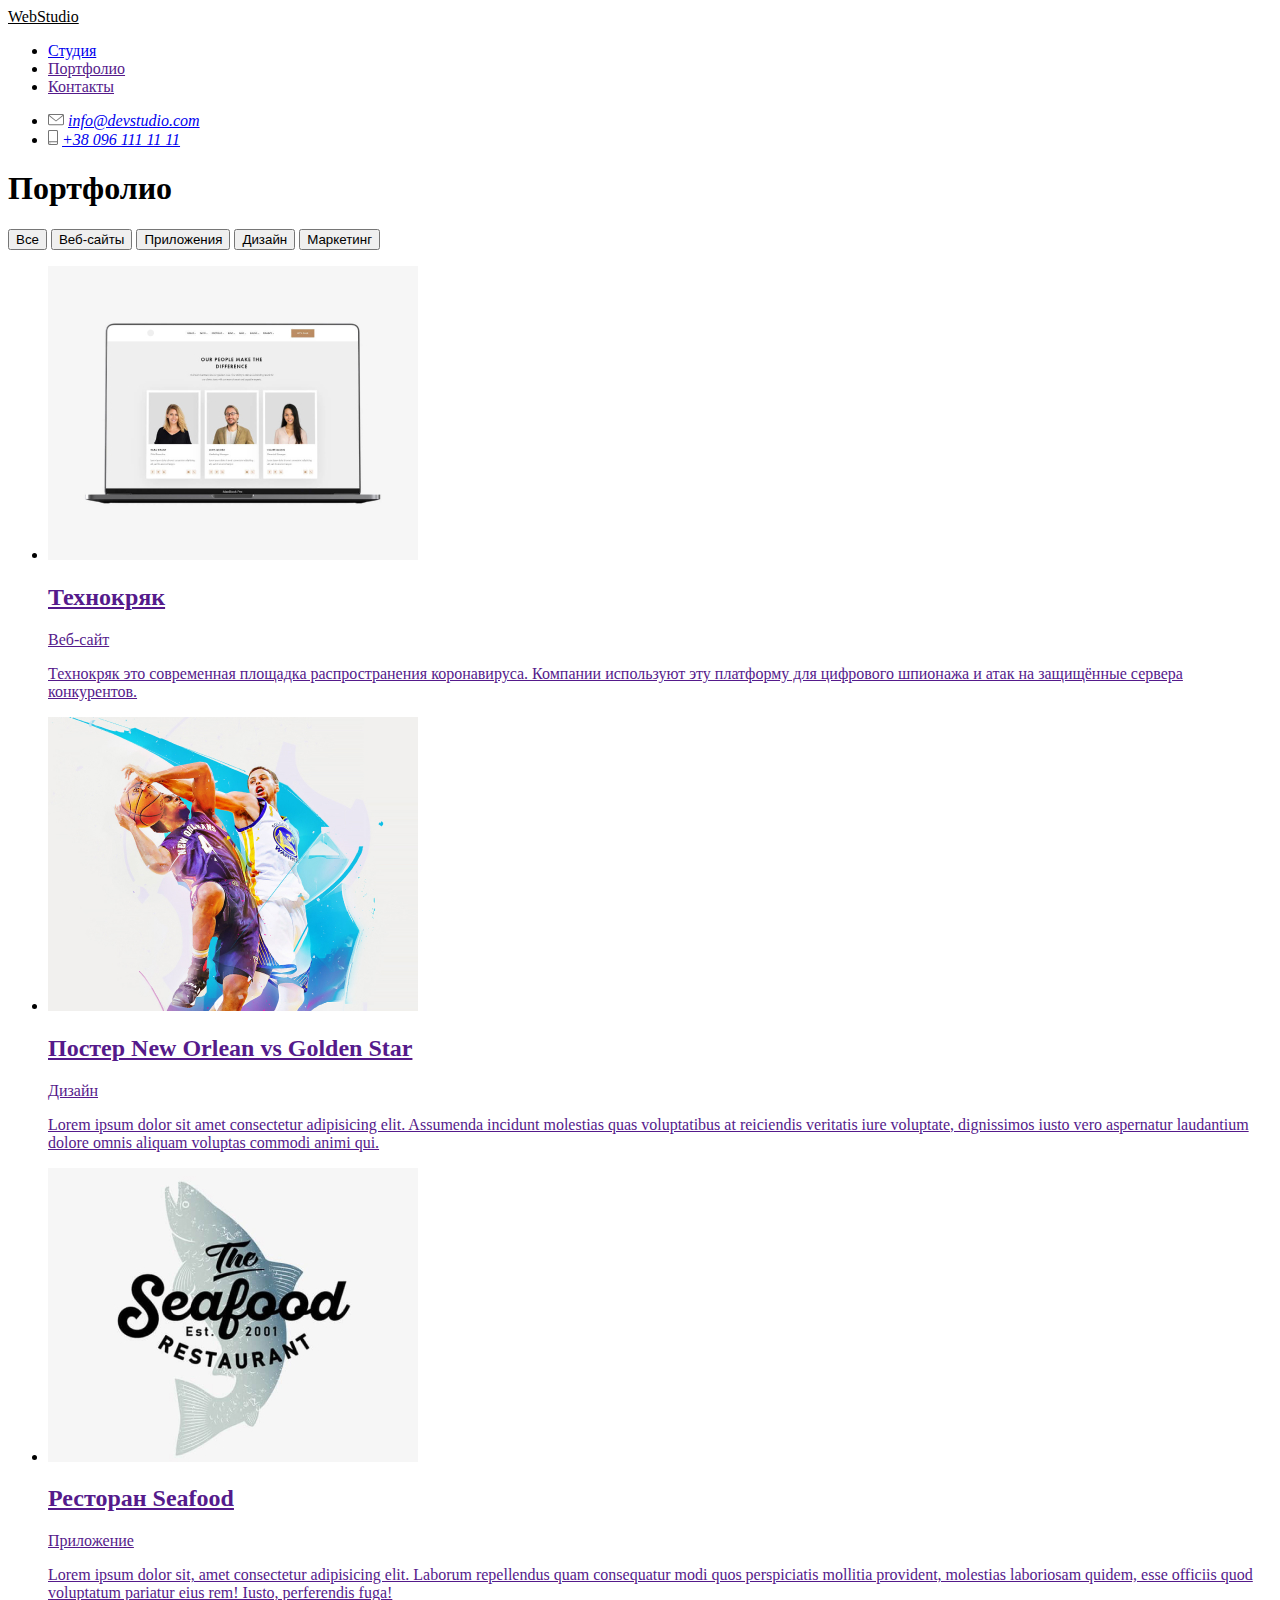
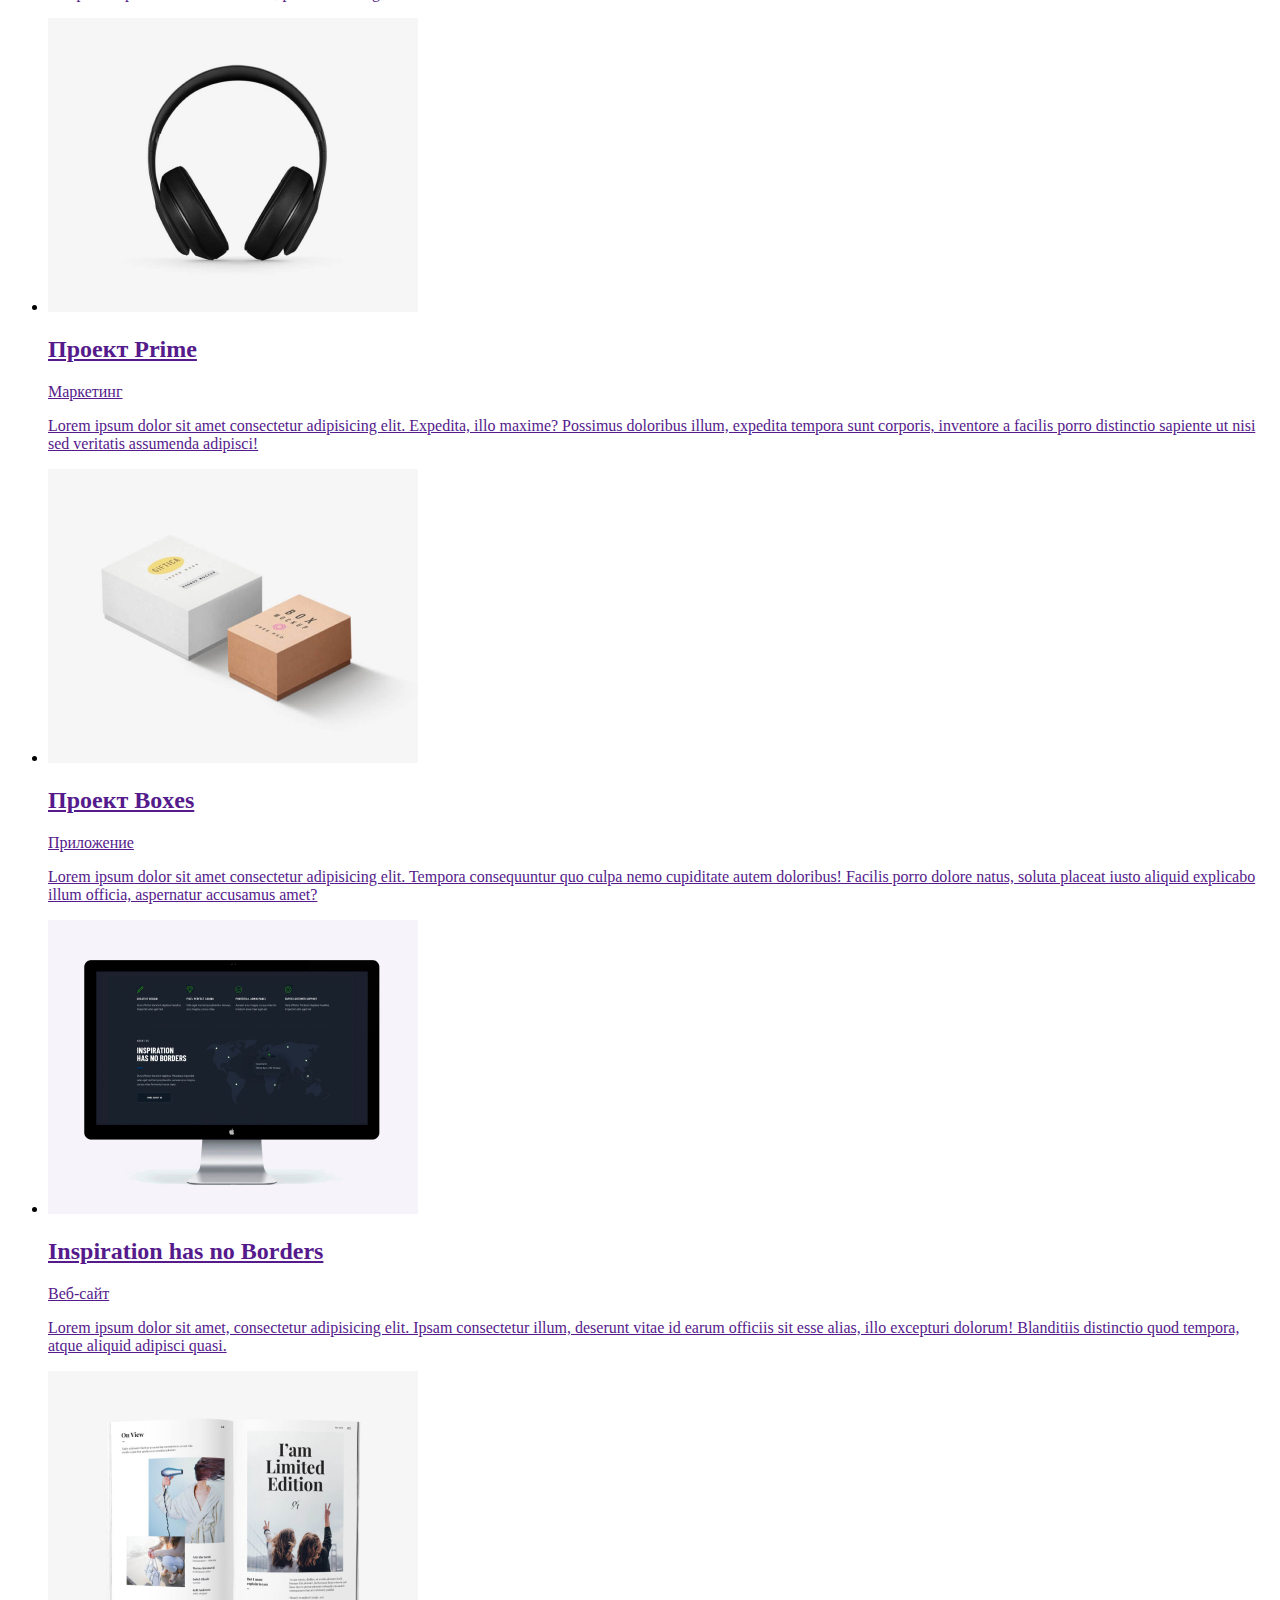
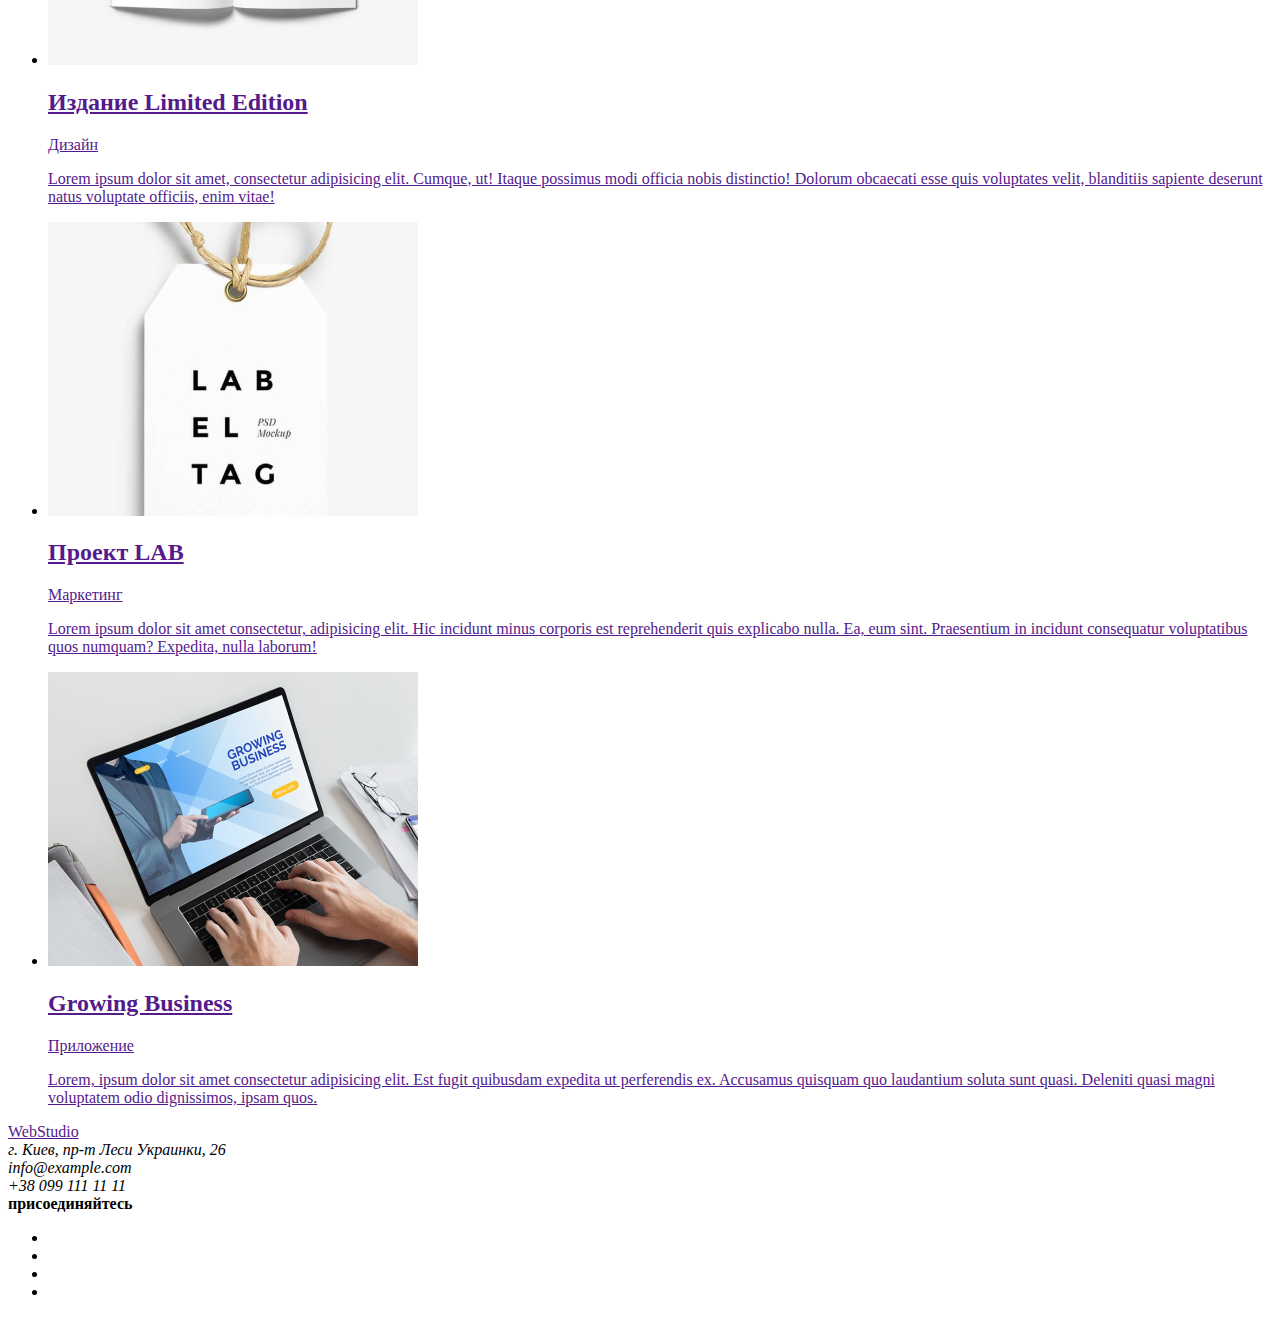
==== portfolio.html @ b21f71e3 "Подключает styles.css" ====
<!DOCTYPE html>
<html lang="ru">
  <head>
    <meta charset="UTF-8" />
    <meta name="viewport" content="width=device-width, initial-scale=1.0" />
    <title>Document</title>
    <link rel="stylesheet" href="./css/styles.css" />
  </head>
  <body>
    <!-- Шапка сайта -->
    <header>
      <nav>
        <a href="" class="logo">WebStudio</a>
        <ul>
          <li><a href="./index.html">Студия</a></li>
          <li><a href="" class="current">Портфолио</a></li>
          <li><a href="">Контакты</a></li>
        </ul>
      </nav>
      <address>
        <ul>
          <li>
            <img src="./images/mail.svg" alt="" />
            <a href="mailto:info@devstudio.com">info@devstudio.com</a>
          </li>
          <li>
            <img src="./images/tel.svg" alt="" />
            <a href="tel:+380961111111">+38 096 111 11 11</a>
          </li>
        </ul>
      </address>
    </header>
    <main>
      <!--Портфолио-->
      <section>
        <h1>Портфолио</h1>
        <div>
          <button>Все</button>
          <button>Веб-сайты</button>
          <button>Приложения</button>
          <button>Дизайн</button>
          <button>Маркетинг</button>
        </div>
        <ul>
          <li>
            <img
              src="./images/tehnokrac.jpg"
              alt="Монитор ноутбука"
              width="370"
              height="294"
            />
            <a href="">
              <h2>Технокряк</h2>
              <p>Веб-сайт</p>
              <p>
                Технокряк это современная площадка распространения коронавируса.
                Компании используют эту платформу для цифрового шпионажа и атак
                на защищённые сервера конкурентов.
              </p>
            </a>
          </li>
          <li>
            <img
              src="./images/orlean.jpg"
              alt="Два баскетболиста на белом фоне"
              width="370"
              height="294"
            />
            <a href="">
              <h2>Постер New Orlean vs Golden Star</h2>
              <p>Дизайн</p>
              <p>
                Lorem ipsum dolor sit amet consectetur adipisicing elit.
                Assumenda incidunt molestias quas voluptatibus at reiciendis
                veritatis iure voluptate, dignissimos iusto vero aspernatur
                laudantium dolore omnis aliquam voluptas commodi animi qui.
              </p>
            </a>
          </li>
          <li>
            <img
              src="./images/seafood.jpg"
              alt="Логотип"
              width="370"
              height="294"
            />
            <a href="">
              <h2>Ресторан Seafood</h2>
              <p>Приложение</p>
              <p>
                Lorem ipsum dolor sit, amet consectetur adipisicing elit.
                Laborum repellendus quam consequatur modi quos perspiciatis
                mollitia provident, molestias laboriosam quidem, esse officiis
                quod voluptatum pariatur eius rem! Iusto, perferendis fuga!
              </p>
            </a>
          </li>
          <li>
            <img
              src="./images/prime.jpg"
              alt="Наушники на белом фоне"
              width="370"
              height="294"
            />
            <a href="">
              <h2>Проект Prime</h2>
              <p>Маркетинг</p>
              <p>
                Lorem ipsum dolor sit amet consectetur adipisicing elit.
                Expedita, illo maxime? Possimus doloribus illum, expedita
                tempora sunt corporis, inventore a facilis porro distinctio
                sapiente ut nisi sed veritatis assumenda adipisci!
              </p>
            </a>
          </li>
          <li>
            <img
              src="./images/boxes.jpg"
              alt="Две коробки на белом фоне"
              width="370"
              height="294"
            />
            <a href="">
              <h2>Проект Boxes</h2>
              <p>Приложение</p>
              <p>
                Lorem ipsum dolor sit amet consectetur adipisicing elit. Tempora
                consequuntur quo culpa nemo cupiditate autem doloribus! Facilis
                porro dolore natus, soluta placeat iusto aliquid explicabo illum
                officia, aspernatur accusamus amet?
              </p>
            </a>
          </li>
          <li>
            <img
              src="./images/inspiration.jpg"
              alt="Монитор компьютера"
              width="370"
              height="294"
            />
            <a href="">
              <h2>Inspiration has no Borders</h2>
              <p>Веб-сайт</p>
              <p>
                Lorem ipsum dolor sit amet, consectetur adipisicing elit. Ipsam
                consectetur illum, deserunt vitae id earum officiis sit esse
                alias, illo excepturi dolorum! Blanditiis distinctio quod
                tempora, atque aliquid adipisci quasi.
              </p>
            </a>
          </li>
          <li>
            <img
              src="./images/limited.jpg"
              alt="Журнал на белом фоне"
              width="370"
              height="294"
            />
            <a href="">
              <h2>Издание Limited Edition</h2>
              <p>Дизайн</p>
              <p>
                Lorem ipsum dolor sit amet, consectetur adipisicing elit.
                Cumque, ut! Itaque possimus modi officia nobis distinctio!
                Dolorum obcaecati esse quis voluptates velit, blanditiis
                sapiente deserunt natus voluptate officiis, enim vitae!
              </p>
            </a>
          </li>
          <li>
            <img
              src="./images/lab.jpg"
              alt="Текст на бирке"
              width="370"
              height="294"
            />
            <a href="">
              <h2>Проект LAB</h2>
              <p>Маркетинг</p>
              <p>
                Lorem ipsum dolor sit amet consectetur, adipisicing elit. Hic
                incidunt minus corporis est reprehenderit quis explicabo nulla.
                Ea, eum sint. Praesentium in incidunt consequatur voluptatibus
                quos numquam? Expedita, nulla laborum!
              </p>
            </a>
          </li>
          <li>
            <img
              src="./images/growing.jpg"
              alt="Надпись на екране ноутбука"
              width="370"
              height="294"
            />
            <a href="">
              <h2>Growing Business</h2>
              <p>Приложение</p>
              <p>
                Lorem, ipsum dolor sit amet consectetur adipisicing elit. Est
                fugit quibusdam expedita ut perferendis ex. Accusamus quisquam
                quo laudantium soluta sunt quasi. Deleniti quasi magni
                voluptatem odio dignissimos, ipsam quos.
              </p>
            </a>
          </li>
        </ul>
      </section>
    </main>
    <!-- Футер -->
    <footer>
      <a href="">WebStudio</a>
      <address>
        г. Киев, пр-т Леси Украинки, 26 <br />
        info@example.com <br />
        +38 099 111 11 11
      </address>
      <div>
        <b>присоединяйтесь</b>
        <ul>
          <li>
            <a href="" aria-label="Instagram link"></a>
          </li>
          <li>
            <a href="" aria-label="Twitter link"></a>
          </li>
          <li>
            <a href="" aria-label="Facebook link"></a>
          </li>
          <li>
            <a href="" aria-label="Linkedin link"></a>
          </li>
        </ul>
      </div>
    </footer>
  </body>
</html>
---- css/styles.css ----
root {
  --primary-text-color: #757575;
  --title-text-color: #212121;
  --accent-color: #2196f3;
  --secondary-text-color: #ffffff;
  --primary-bg-color: #ffffff;
  --secondary-bg-color: #f5f4fa;
  --footer-bg-color: #2f303a;
}

/* Body */
body {
  background-color: var(--primary-bg-color);
  color: var(--primary-text-color);
}
.list {
  list-style: none;
}

/* Navigation */
/* Logo */
.logo {
  color: var(--accent-color);
}
.logo-word {
  color: var(--title-text-color);
}
.logo-text {
  color: var(--secondary-text-color);
}

/* Site nav */
.site-nav .link {
  color: var(--title-text-color);
}
.site-nav .link:hover,
.site-nav .link:focus {
  color: var(--accent-color);
}
.site-nav .link.current {
  color: var(--accent-color);
}
.address .link {
  color: var(--title-text-color);
}
.address .link:hover,
.address .link:focus {
  color: var(--accent-color);
}

/* Hero */
.hero .title {
  color: var(--secondary-text-color);
}

/* Headlines */
.section .title {
  color: var(--title-text-color);
}
.activity .title {
  color: var(--secondary-text-color);
}

/* Features */
.features .image:hover,
.features .image:focus {
  background-color: var(--accent-color);
}
/* Our team */
.team {
  background-color: var(--secondary-bg-color);
}
.team .list {
  background-color: var(--primary-bg-color);
}
.team .list.link:hover,
.team .list.link:focus {
  color: var(--accent-color);
}

/* Footer */
footer {
  background-color: var(--footer-bg-color);
}
address {
  color: var(--secondary-text-color);
}
.contacts {
  color: rgba(255, 255, 255, 0.6);
}
.join .text {
  color: var(--secondary-text-color);
}
.join .list.a:hover,
.join .list.a:focus {
  color: var(--accent-color);
}

/* Button */
.button {
  color: var(--secondary-text-color);
  background-color: var(--accent-color);
}
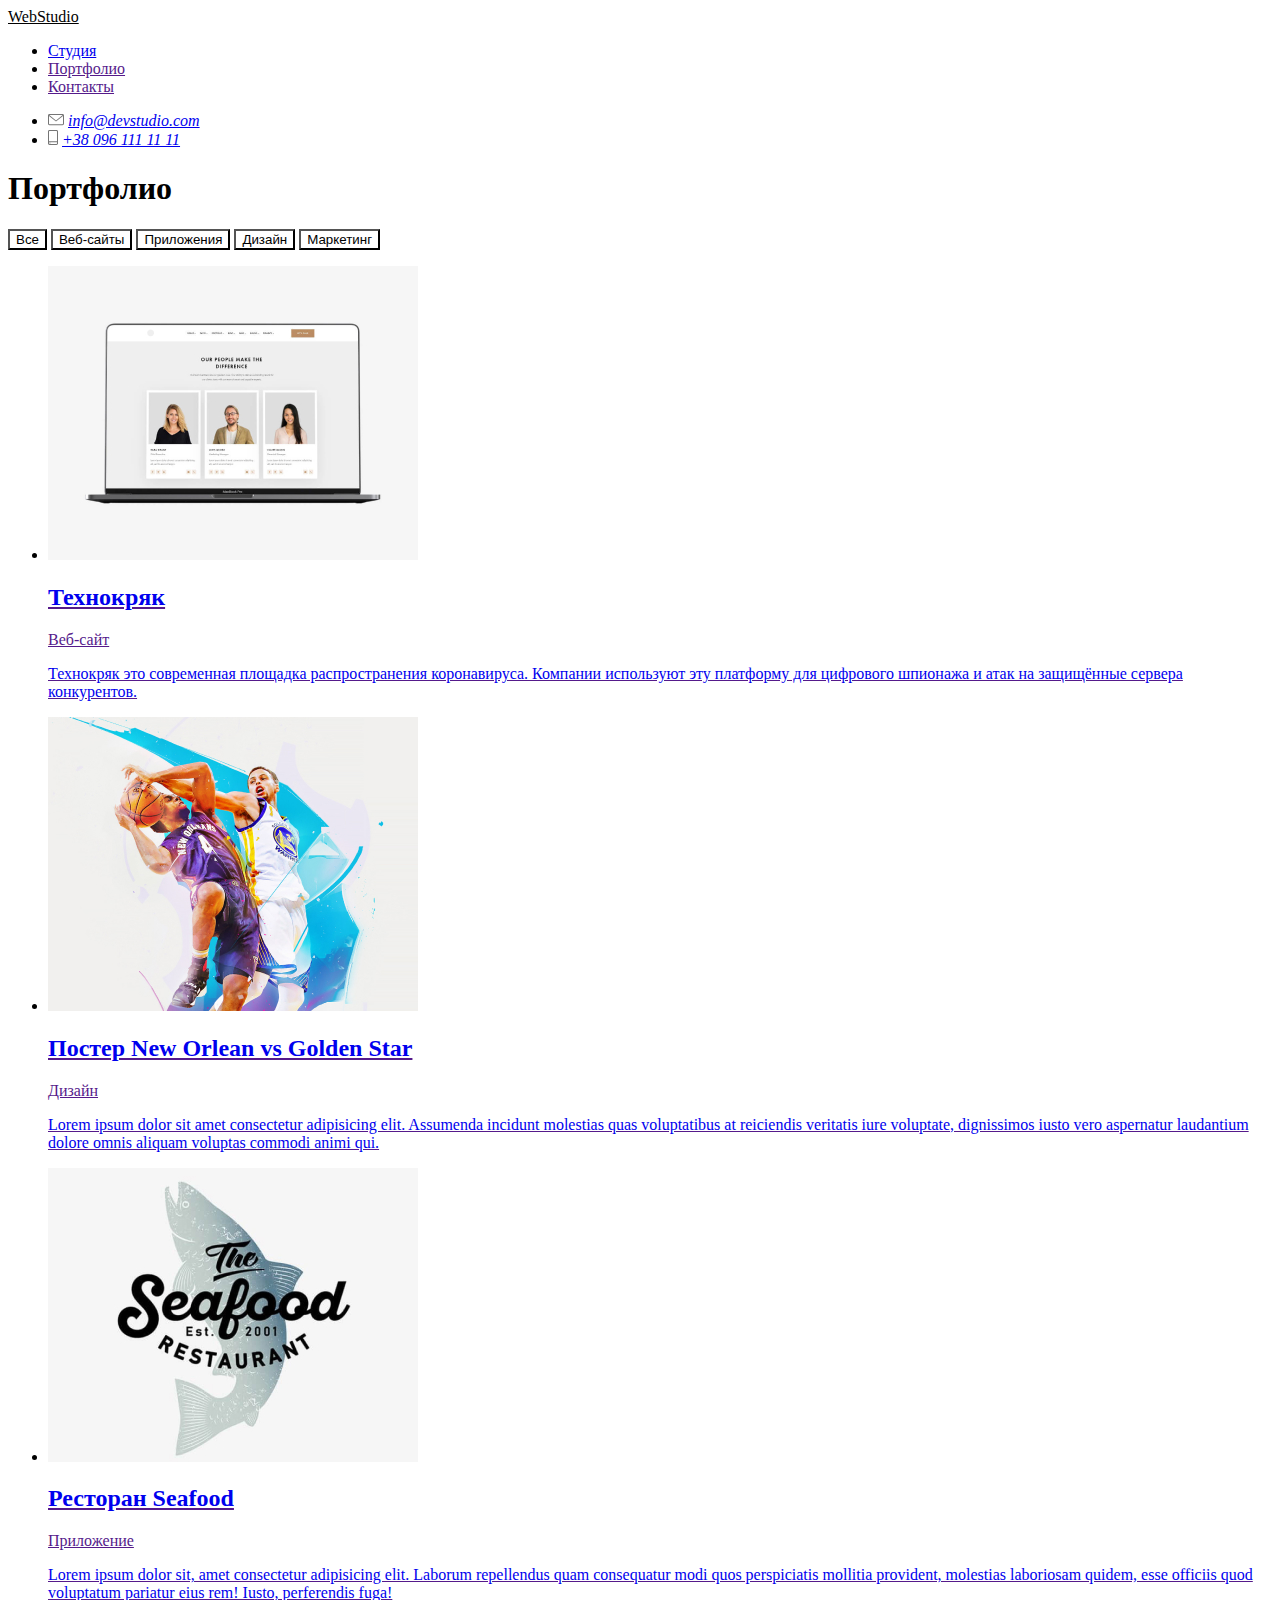
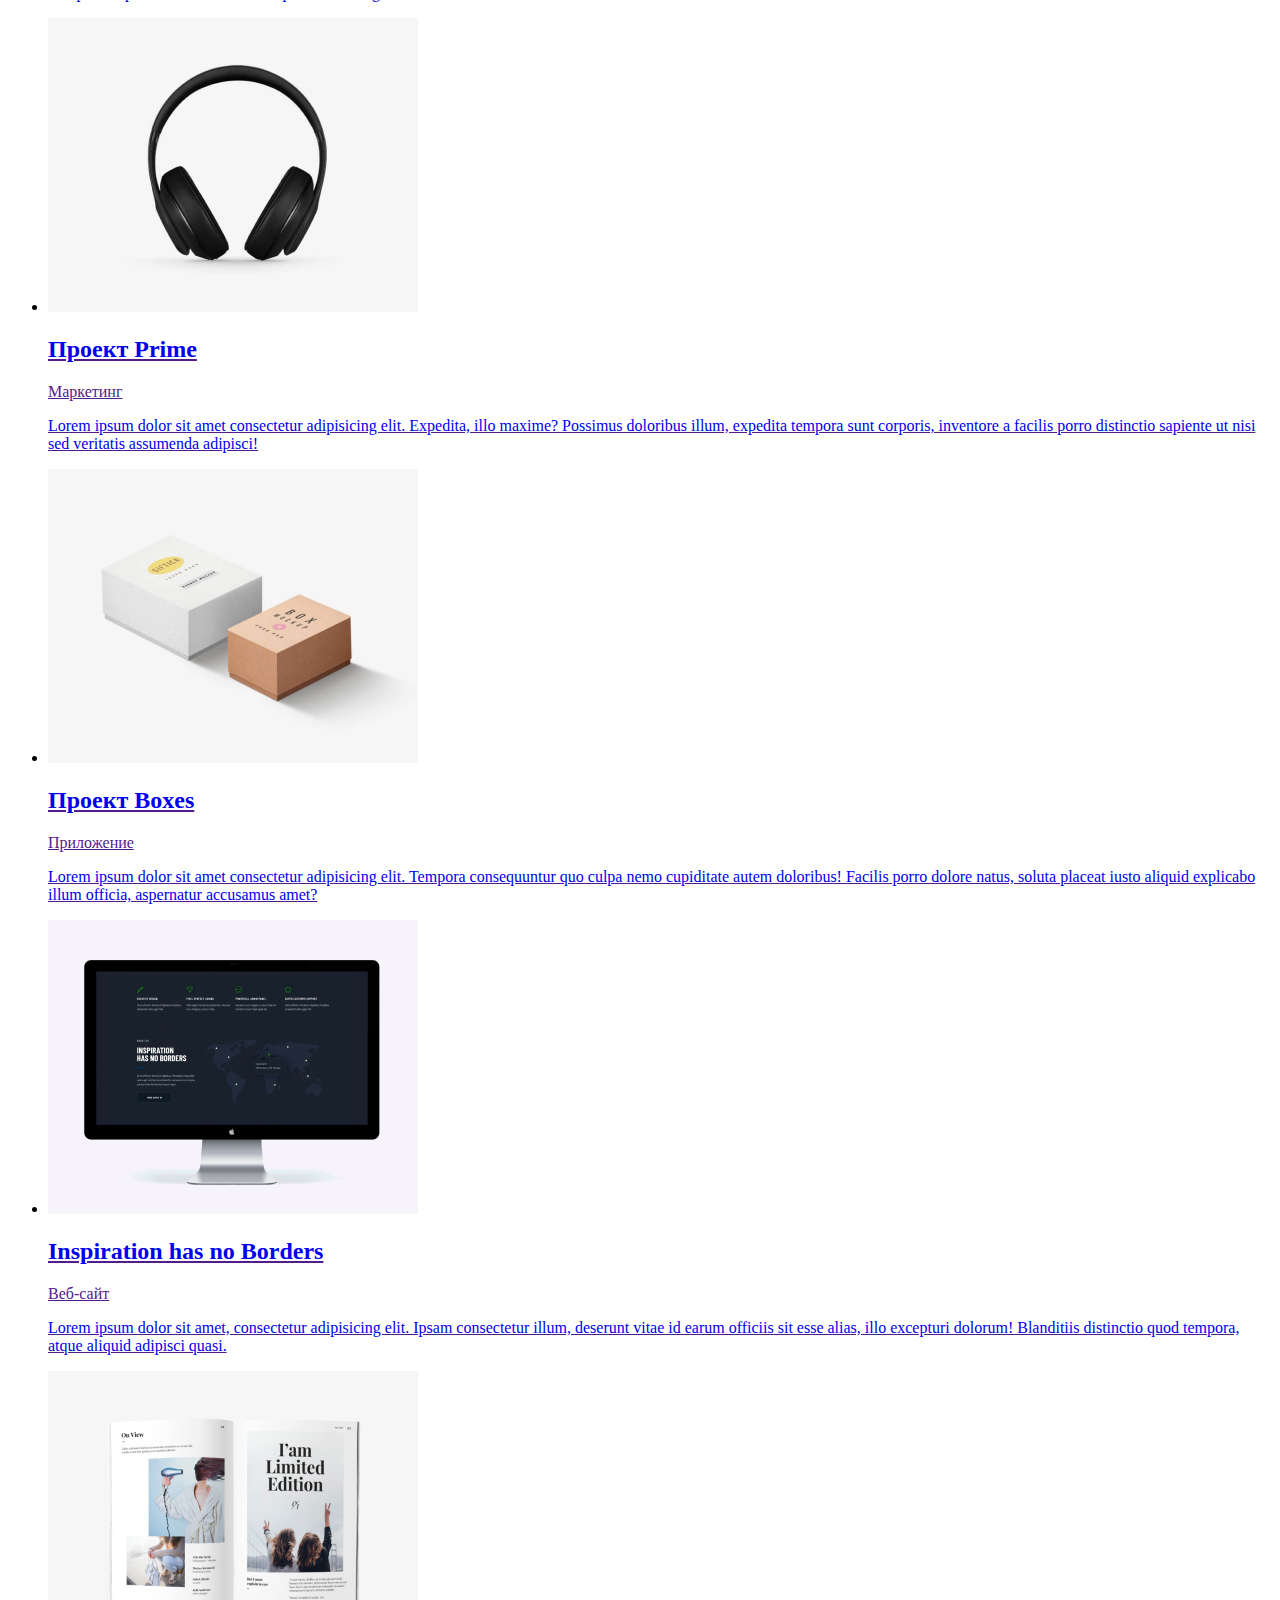
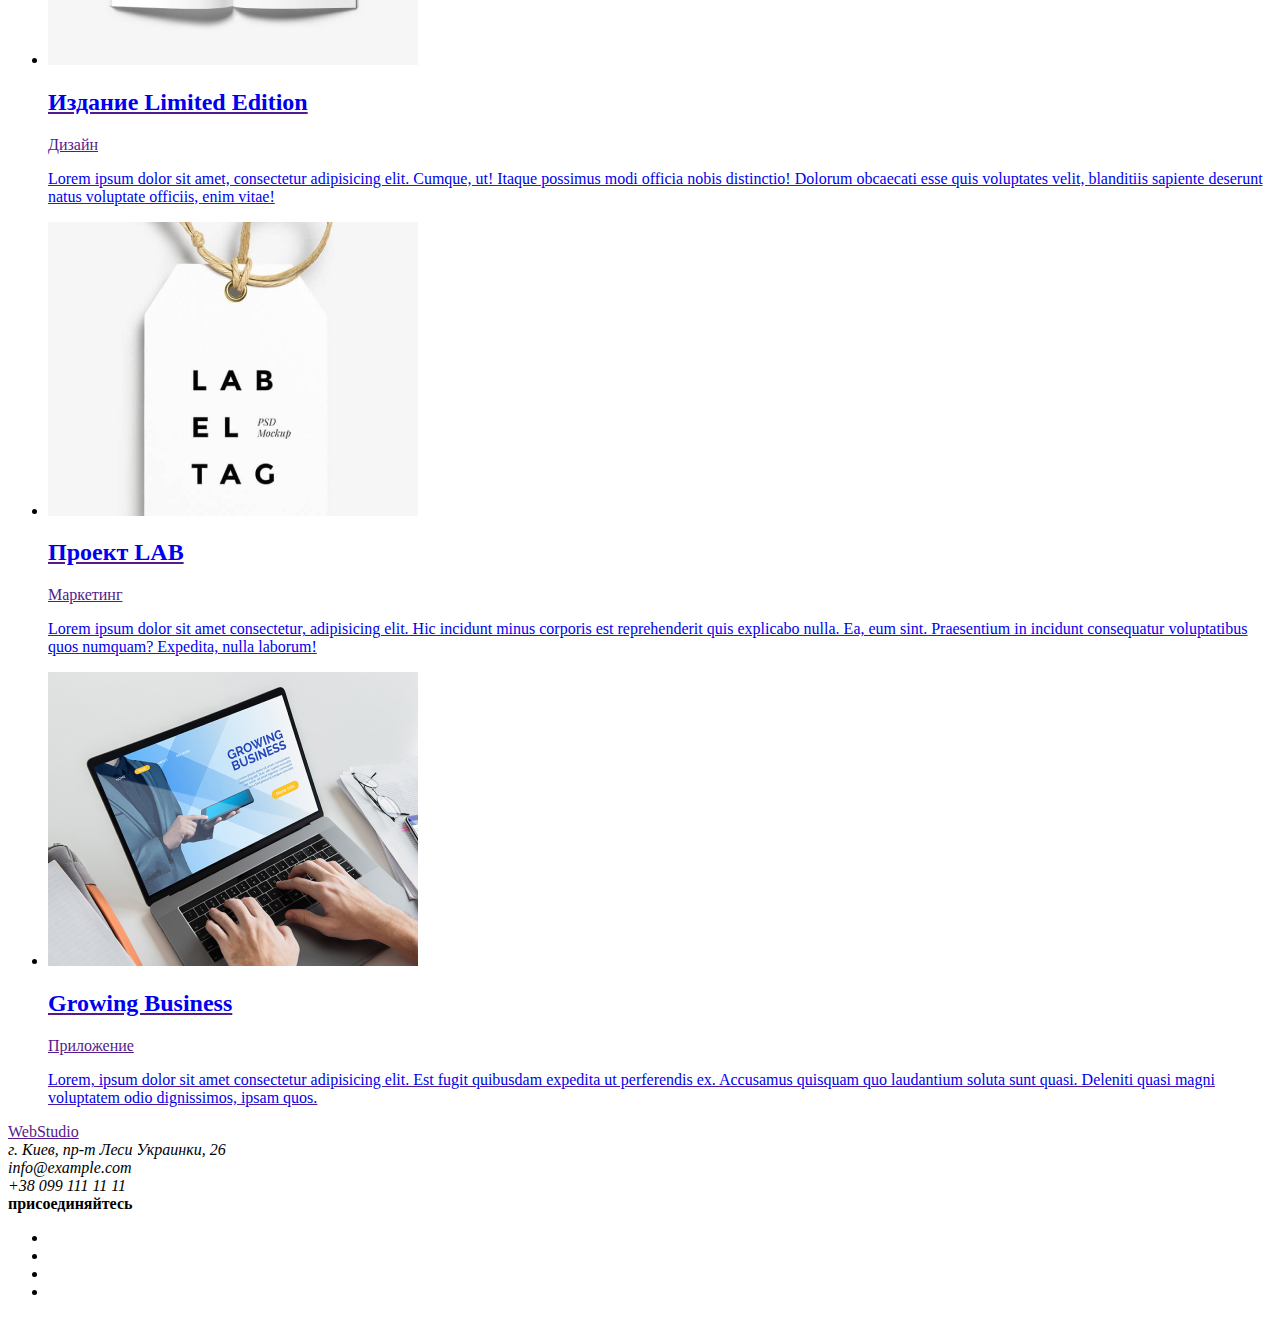
==== commit c28f70f2: "Добавляет классы и стили цвета для Портфолио" ====
--- a/portfolio.html
+++ b/portfolio.html
@@ -32,16 +32,16 @@
     </header>
     <main>
       <!--Портфолио-->
-      <section>
+      <section class="section">
         <h1>Портфолио</h1>
-        <div>
-          <button>Все</button>
-          <button>Веб-сайты</button>
-          <button>Приложения</button>
-          <button>Дизайн</button>
-          <button>Маркетинг</button>
+        <div class="menu">
+          <button type="button" class="button">Все</button>
+          <button type="button" class="button">Веб-сайты</button>
+          <button type="button" class="button">Приложения</button>
+          <button type="button" class="button">Дизайн</button>
+          <button type="button" class="button">Маркетинг</button>
         </div>
-        <ul>
+        <ul class="section-list">
           <li>
             <img
               src="./images/tehnokrac.jpg"
@@ -50,9 +50,9 @@
               height="294"
             />
             <a href="">
-              <h2>Технокряк</h2>
+              <h2 class="title">Технокряк</h2>
               <p>Веб-сайт</p>
-              <p>
+              <p class="text">
                 Технокряк это современная площадка распространения коронавируса.
                 Компании используют эту платформу для цифрового шпионажа и атак
                 на защищённые сервера конкурентов.
@@ -67,9 +67,9 @@
               height="294"
             />
             <a href="">
-              <h2>Постер New Orlean vs Golden Star</h2>
+              <h2 class="title">Постер New Orlean vs Golden Star</h2>
               <p>Дизайн</p>
-              <p>
+              <p class="text">
                 Lorem ipsum dolor sit amet consectetur adipisicing elit.
                 Assumenda incidunt molestias quas voluptatibus at reiciendis
                 veritatis iure voluptate, dignissimos iusto vero aspernatur
@@ -85,9 +85,9 @@
               height="294"
             />
             <a href="">
-              <h2>Ресторан Seafood</h2>
+              <h2 class="title">Ресторан Seafood</h2>
               <p>Приложение</p>
-              <p>
+              <p class="text">
                 Lorem ipsum dolor sit, amet consectetur adipisicing elit.
                 Laborum repellendus quam consequatur modi quos perspiciatis
                 mollitia provident, molestias laboriosam quidem, esse officiis
@@ -103,9 +103,9 @@
               height="294"
             />
             <a href="">
-              <h2>Проект Prime</h2>
+              <h2 class="title">Проект Prime</h2>
               <p>Маркетинг</p>
-              <p>
+              <p class="text">
                 Lorem ipsum dolor sit amet consectetur adipisicing elit.
                 Expedita, illo maxime? Possimus doloribus illum, expedita
                 tempora sunt corporis, inventore a facilis porro distinctio
@@ -121,9 +121,9 @@
               height="294"
             />
             <a href="">
-              <h2>Проект Boxes</h2>
+              <h2 class="title">Проект Boxes</h2>
               <p>Приложение</p>
-              <p>
+              <p class="text">
                 Lorem ipsum dolor sit amet consectetur adipisicing elit. Tempora
                 consequuntur quo culpa nemo cupiditate autem doloribus! Facilis
                 porro dolore natus, soluta placeat iusto aliquid explicabo illum
@@ -139,9 +139,9 @@
               height="294"
             />
             <a href="">
-              <h2>Inspiration has no Borders</h2>
+              <h2 class="title">Inspiration has no Borders</h2>
               <p>Веб-сайт</p>
-              <p>
+              <p class="text">
                 Lorem ipsum dolor sit amet, consectetur adipisicing elit. Ipsam
                 consectetur illum, deserunt vitae id earum officiis sit esse
                 alias, illo excepturi dolorum! Blanditiis distinctio quod
@@ -157,9 +157,9 @@
               height="294"
             />
             <a href="">
-              <h2>Издание Limited Edition</h2>
+              <h2 class="title">Издание Limited Edition</h2>
               <p>Дизайн</p>
-              <p>
+              <p class="text">
                 Lorem ipsum dolor sit amet, consectetur adipisicing elit.
                 Cumque, ut! Itaque possimus modi officia nobis distinctio!
                 Dolorum obcaecati esse quis voluptates velit, blanditiis
@@ -175,9 +175,9 @@
               height="294"
             />
             <a href="">
-              <h2>Проект LAB</h2>
+              <h2 class="title">Проект LAB</h2>
               <p>Маркетинг</p>
-              <p>
+              <p class="text">
                 Lorem ipsum dolor sit amet consectetur, adipisicing elit. Hic
                 incidunt minus corporis est reprehenderit quis explicabo nulla.
                 Ea, eum sint. Praesentium in incidunt consequatur voluptatibus
@@ -193,9 +193,9 @@
               height="294"
             />
             <a href="">
-              <h2>Growing Business</h2>
+              <h2 class="title">Growing Business</h2>
               <p>Приложение</p>
-              <p>
+              <p class="text">
                 Lorem, ipsum dolor sit amet consectetur adipisicing elit. Est
                 fugit quibusdam expedita ut perferendis ex. Accusamus quisquam
                 quo laudantium soluta sunt quasi. Deleniti quasi magni
--- a/css/styles.css
+++ b/css/styles.css
@@ -78,6 +78,20 @@
   color: var(--accent-color);
 }
 
+/* PORTFOLIO */
+.menu .button {
+  color: var(--title-text-color);
+  background-color: var(--secondary-bg-color);
+}
+.menu .button:hover,
+.menu .button:focus {
+  color: var(--secondary-text-color);
+  background-color: var(--accent-color);
+}
+.section-list .text {
+  color: var(--secondary-text-color);
+}
+
 /* Footer */
 footer {
   background-color: var(--footer-bg-color);
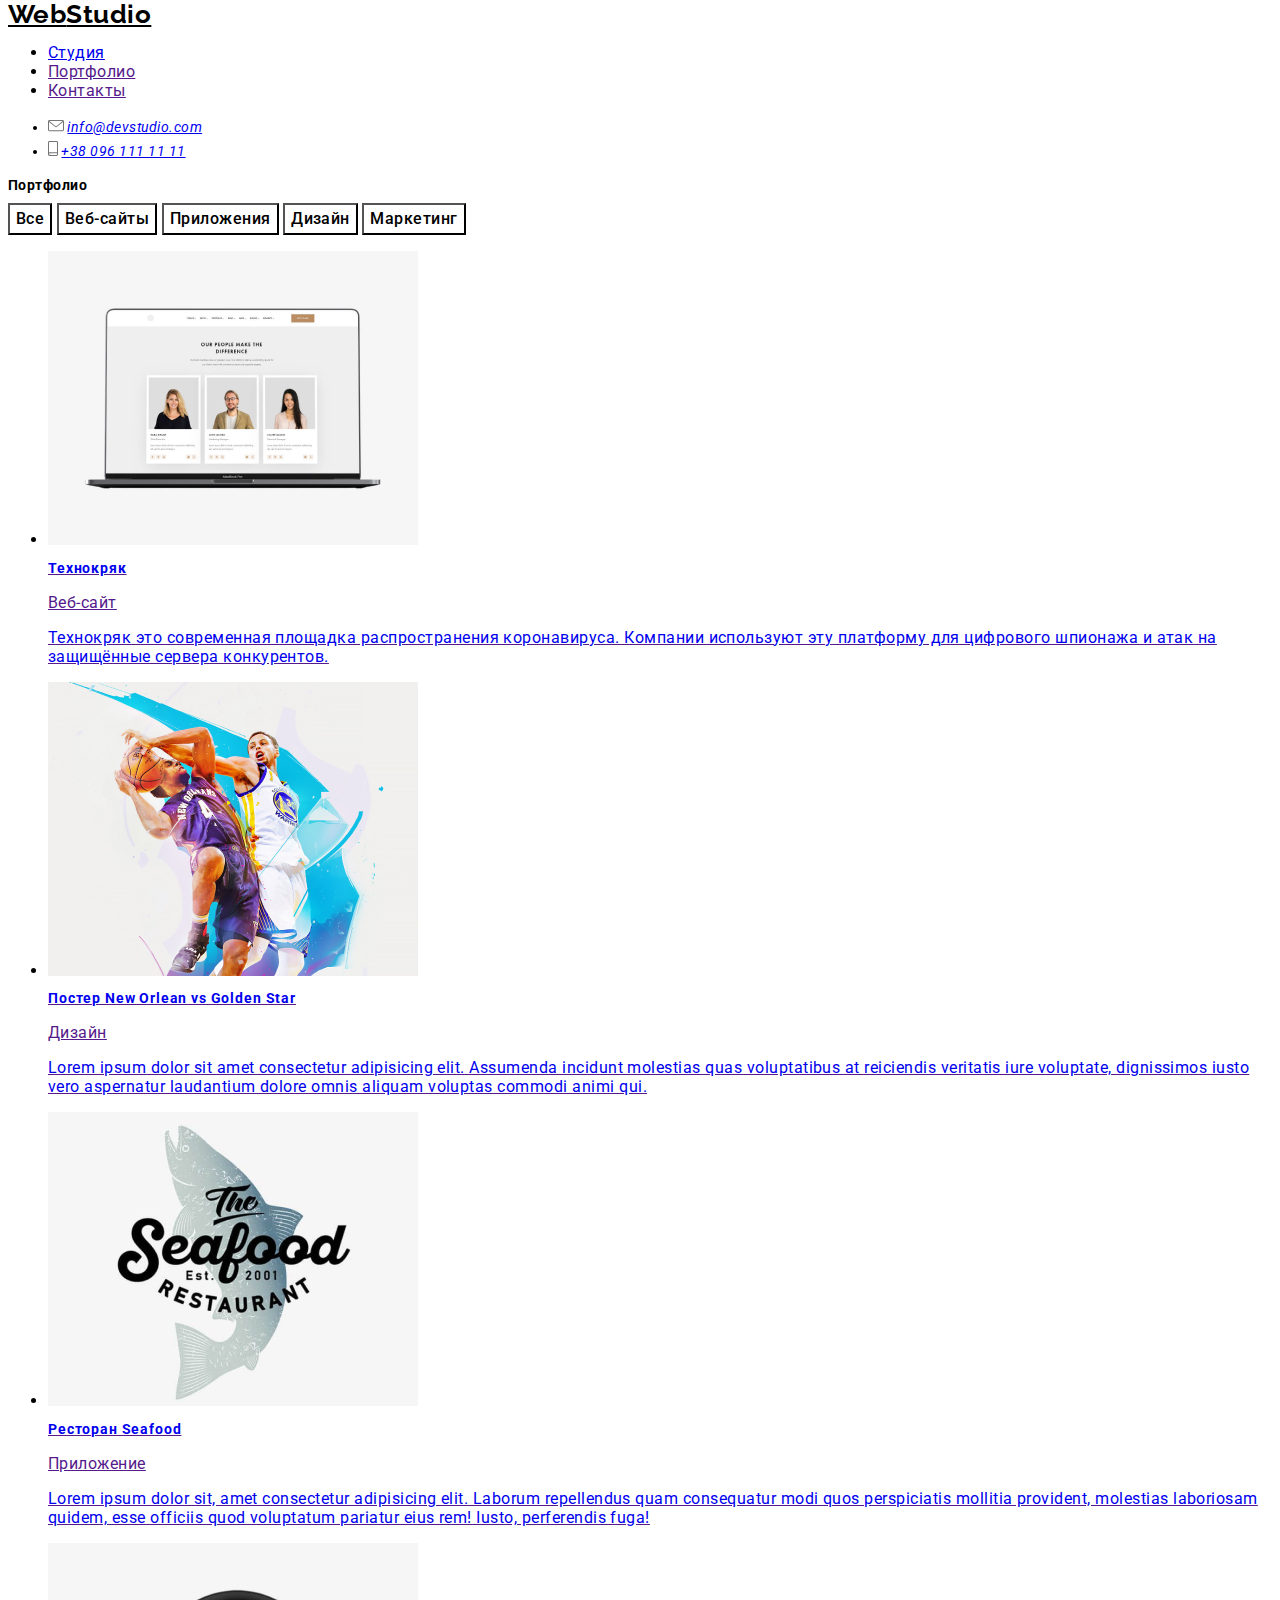
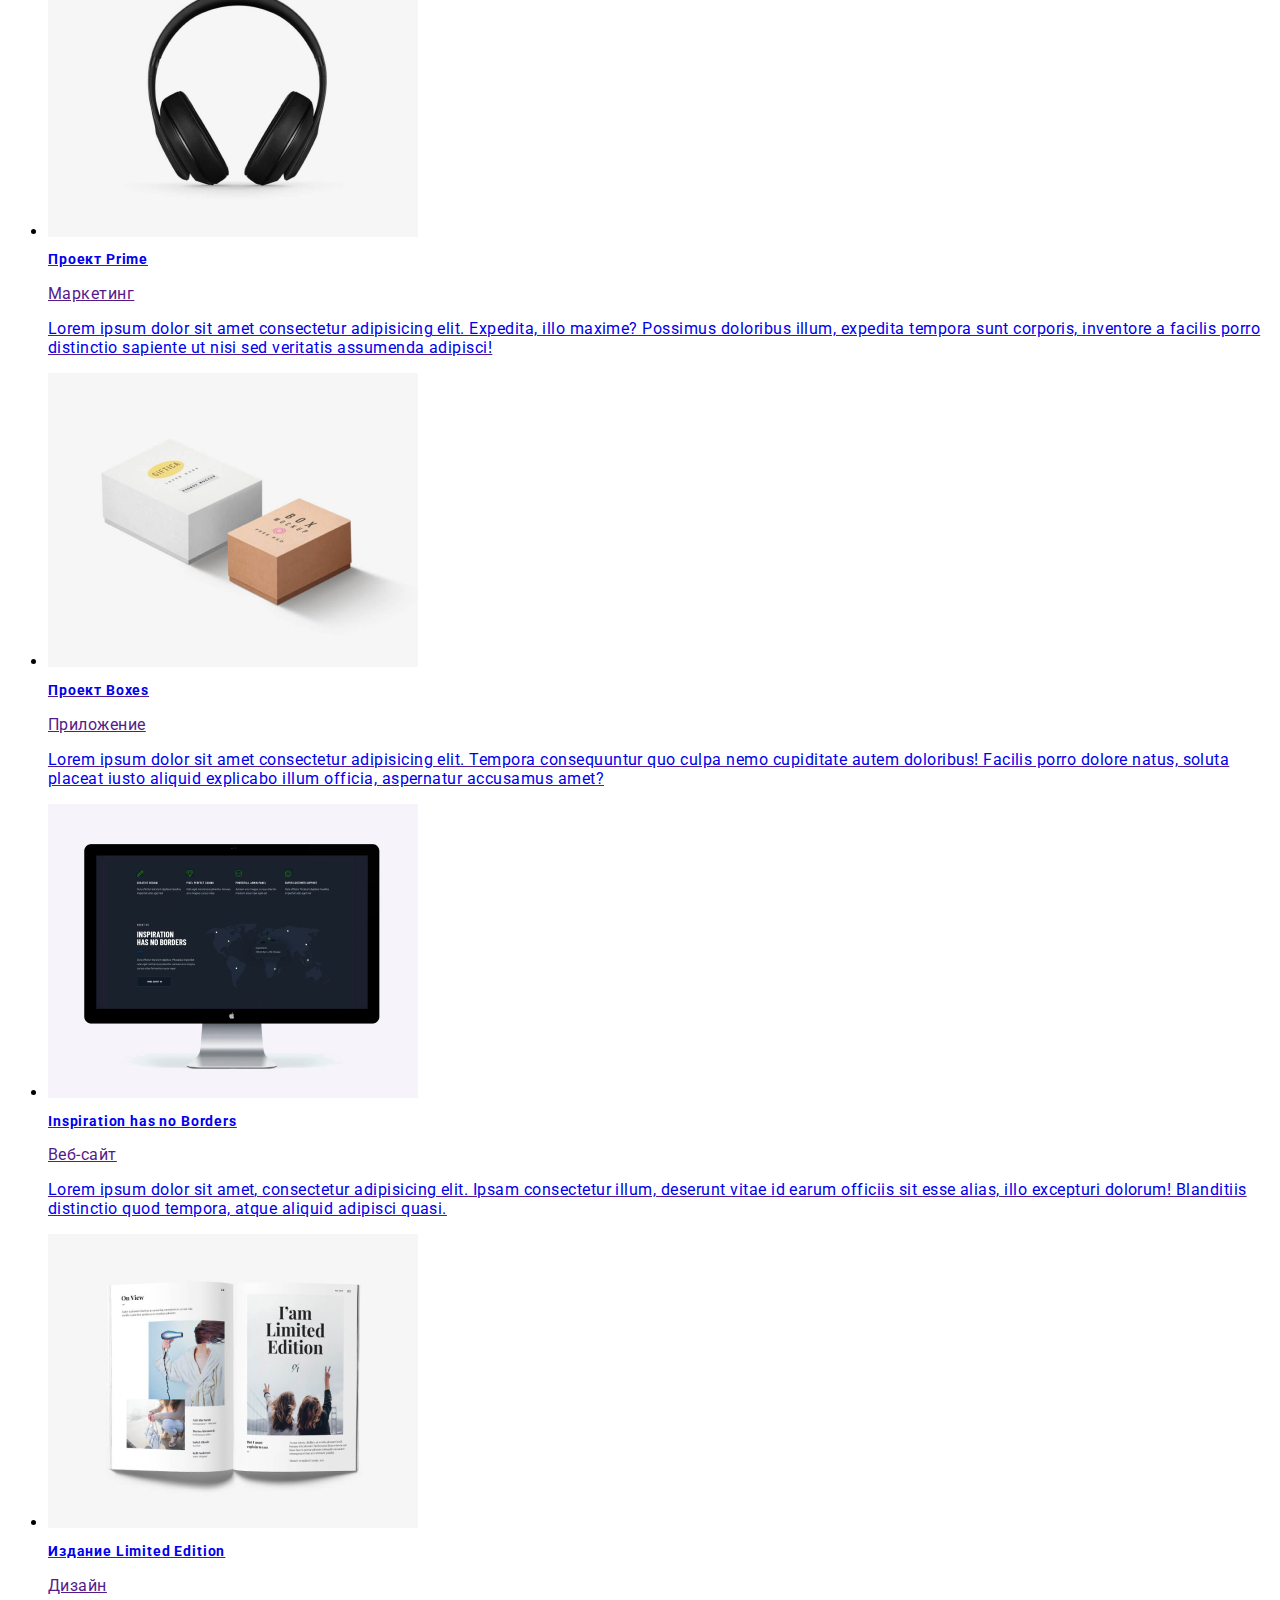
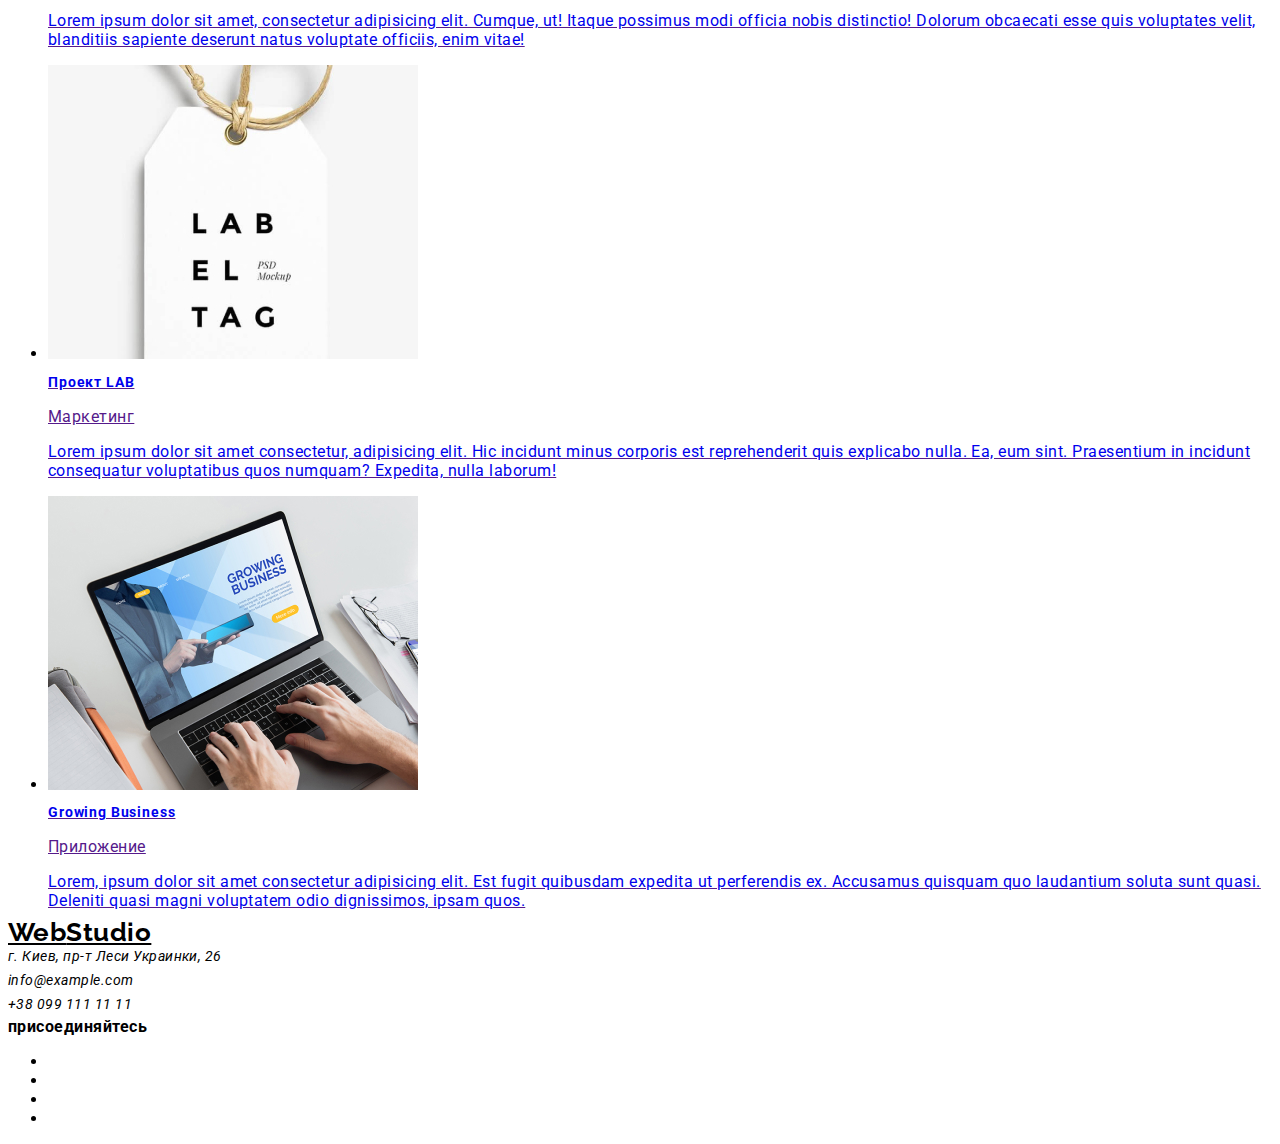
==== commit 77ae7b1f: "Добавляет оформление текста" ====
--- a/portfolio.html
+++ b/portfolio.html
@@ -4,13 +4,17 @@
     <meta charset="UTF-8" />
     <meta name="viewport" content="width=device-width, initial-scale=1.0" />
     <title>Document</title>
+    <link
+      href="https://fonts.googleapis.com/css2?family=Raleway:wght@700&family=Roboto:wght@400;500;700&display=swap"
+      rel="stylesheet"
+    />
     <link rel="stylesheet" href="./css/styles.css" />
   </head>
   <body>
     <!-- Шапка сайта -->
     <header>
       <nav>
-        <a href="" class="logo">WebStudio</a>
+        <a href="" class="logo">Web<span class="logo-word">Studio</span></a>
         <ul>
           <li><a href="./index.html">Студия</a></li>
           <li><a href="" class="current">Портфолио</a></li>
@@ -33,7 +37,7 @@
     <main>
       <!--Портфолио-->
       <section class="section">
-        <h1>Портфолио</h1>
+        <h1 class="title">Портфолио</h1>
         <div class="menu">
           <button type="button" class="button">Все</button>
           <button type="button" class="button">Веб-сайты</button>
@@ -43,13 +47,13 @@
         </div>
         <ul class="section-list">
           <li>
-            <img
-              src="./images/tehnokrac.jpg"
-              alt="Монитор ноутбука"
-              width="370"
-              height="294"
-            />
-            <a href="">
+            <a href="">
+              <img
+                src="./images/tehnokrac.jpg"
+                alt="Монитор ноутбука"
+                width="370"
+                height="294"
+              />
               <h2 class="title">Технокряк</h2>
               <p>Веб-сайт</p>
               <p class="text">
@@ -60,13 +64,13 @@
             </a>
           </li>
           <li>
-            <img
-              src="./images/orlean.jpg"
-              alt="Два баскетболиста на белом фоне"
-              width="370"
-              height="294"
-            />
-            <a href="">
+            <a href="">
+              <img
+                src="./images/orlean.jpg"
+                alt="Два баскетболиста на белом фоне"
+                width="370"
+                height="294"
+              />
               <h2 class="title">Постер New Orlean vs Golden Star</h2>
               <p>Дизайн</p>
               <p class="text">
@@ -78,13 +82,13 @@
             </a>
           </li>
           <li>
-            <img
-              src="./images/seafood.jpg"
-              alt="Логотип"
-              width="370"
-              height="294"
-            />
-            <a href="">
+            <a href="">
+              <img
+                src="./images/seafood.jpg"
+                alt="Логотип"
+                width="370"
+                height="294"
+              />
               <h2 class="title">Ресторан Seafood</h2>
               <p>Приложение</p>
               <p class="text">
@@ -96,13 +100,13 @@
             </a>
           </li>
           <li>
-            <img
-              src="./images/prime.jpg"
-              alt="Наушники на белом фоне"
-              width="370"
-              height="294"
-            />
-            <a href="">
+            <a href="">
+              <img
+                src="./images/prime.jpg"
+                alt="Наушники на белом фоне"
+                width="370"
+                height="294"
+              />
               <h2 class="title">Проект Prime</h2>
               <p>Маркетинг</p>
               <p class="text">
@@ -114,13 +118,13 @@
             </a>
           </li>
           <li>
-            <img
-              src="./images/boxes.jpg"
-              alt="Две коробки на белом фоне"
-              width="370"
-              height="294"
-            />
-            <a href="">
+            <a href="">
+              <img
+                src="./images/boxes.jpg"
+                alt="Две коробки на белом фоне"
+                width="370"
+                height="294"
+              />
               <h2 class="title">Проект Boxes</h2>
               <p>Приложение</p>
               <p class="text">
@@ -132,13 +136,13 @@
             </a>
           </li>
           <li>
-            <img
-              src="./images/inspiration.jpg"
-              alt="Монитор компьютера"
-              width="370"
-              height="294"
-            />
-            <a href="">
+            <a href="">
+              <img
+                src="./images/inspiration.jpg"
+                alt="Монитор компьютера"
+                width="370"
+                height="294"
+              />
               <h2 class="title">Inspiration has no Borders</h2>
               <p>Веб-сайт</p>
               <p class="text">
@@ -150,13 +154,13 @@
             </a>
           </li>
           <li>
-            <img
-              src="./images/limited.jpg"
-              alt="Журнал на белом фоне"
-              width="370"
-              height="294"
-            />
-            <a href="">
+            <a href="">
+              <img
+                src="./images/limited.jpg"
+                alt="Журнал на белом фоне"
+                width="370"
+                height="294"
+              />
               <h2 class="title">Издание Limited Edition</h2>
               <p>Дизайн</p>
               <p class="text">
@@ -168,13 +172,13 @@
             </a>
           </li>
           <li>
-            <img
-              src="./images/lab.jpg"
-              alt="Текст на бирке"
-              width="370"
-              height="294"
-            />
-            <a href="">
+            <a href="">
+              <img
+                src="./images/lab.jpg"
+                alt="Текст на бирке"
+                width="370"
+                height="294"
+              />
               <h2 class="title">Проект LAB</h2>
               <p>Маркетинг</p>
               <p class="text">
@@ -186,13 +190,13 @@
             </a>
           </li>
           <li>
-            <img
-              src="./images/growing.jpg"
-              alt="Надпись на екране ноутбука"
-              width="370"
-              height="294"
-            />
-            <a href="">
+            <a href="">
+              <img
+                src="./images/growing.jpg"
+                alt="Надпись на екране ноутбука"
+                width="370"
+                height="294"
+              />
               <h2 class="title">Growing Business</h2>
               <p>Приложение</p>
               <p class="text">
@@ -208,7 +212,7 @@
     </main>
     <!-- Футер -->
     <footer>
-      <a href="">WebStudio</a>
+      <a href="" class="logo">Web<span class="logo-text">Studio</span></a>
       <address>
         г. Киев, пр-т Леси Украинки, 26 <br />
         info@example.com <br />
--- a/css/styles.css
+++ b/css/styles.css
@@ -12,6 +12,8 @@
 body {
   background-color: var(--primary-bg-color);
   color: var(--primary-text-color);
+  font-family: Roboto, sans-serif;
+  letter-spacing: 0.03em;
 }
 .list {
   list-style: none;
@@ -21,17 +23,28 @@
 /* Logo */
 .logo {
   color: var(--accent-color);
+  font-family: Raleway, sans-serif;
+  font-family: Raleway;
+  font-weight: 700;
+  font-size: 26px;
+  line-height: 1.19px;
 }
 .logo-word {
   color: var(--title-text-color);
+  font-family: Raleway, sans-serif;
 }
 .logo-text {
   color: var(--secondary-text-color);
+  font-family: Raleway, sans-serif;
 }
 
 /* Site nav */
 .site-nav .link {
   color: var(--title-text-color);
+  font-weight: 500;
+  font-size: 14px;
+  line-height: 1.14px;
+  letter-spacing: 0.02em;
 }
 .site-nav .link:hover,
 .site-nav .link:focus {
@@ -42,6 +55,10 @@
 }
 .address .link {
   color: var(--title-text-color);
+  font-weight: 500;
+  font-size: 14px;
+  line-height: 1.14px;
+  letter-spacing: 0.02em;
 }
 .address .link:hover,
 .address .link:focus {
@@ -49,16 +66,36 @@
 }
 
 /* Hero */
+
 .hero .title {
   color: var(--secondary-text-color);
+  font-weight: 900;
+  font-size: 44px;
+  line-height: 1.36;
+  text-align: center;
+  letter-spacing: 0.06em;
+  text-transform: uppercase;
 }
 
 /* Headlines */
+.section-title {
+  font-weight: 700;
+  font-size: 36px;
+  line-height: 1.17;
+  text-align: center;
+}
 .section .title {
   color: var(--title-text-color);
+  font-weight: 700;
+  font-size: 14px;
+  line-height: 1.14;
 }
 .activity .title {
   color: var(--secondary-text-color);
+  font-weight: 700;
+  font-size: 14px;
+  line-height: 1.14;
+  text-align: center;
 }
 
 /* Features */
@@ -70,6 +107,12 @@
 .team {
   background-color: var(--secondary-bg-color);
 }
+.team .title {
+  font-weight: 500;
+  font-size: 16px;
+  line-height: 1.19;
+  text-align: center;
+}
 .team .list {
   background-color: var(--primary-bg-color);
 }
@@ -77,11 +120,22 @@
 .team .list.link:focus {
   color: var(--accent-color);
 }
+.team .p {
+  font-weight: 400;
+  font-size: 16px;
+  line-height: 1.19;
+  text-align: center;
+}
 
 /* PORTFOLIO */
 .menu .button {
   color: var(--title-text-color);
   background-color: var(--secondary-bg-color);
+  font-family: inherit;
+  font-weight: 500;
+  font-size: 16px;
+  line-height: 1.62;
+  letter-spacing: 0.03em;
 }
 .menu .button:hover,
 .menu .button:focus {
@@ -91,6 +145,9 @@
 .section-list .text {
   color: var(--secondary-text-color);
 }
+.section-list .title {
+  letter-spacing: 0.06em;
+}
 
 /* Footer */
 footer {
@@ -98,12 +155,17 @@
 }
 address {
   color: var(--secondary-text-color);
+  font-size: 14px;
+  line-height: 1.71;
 }
 .contacts {
   color: rgba(255, 255, 255, 0.6);
 }
 .join .text {
   color: var(--secondary-text-color);
+  font-weight: 700;
+  font-size: 14px;
+  line-height: 1.14;
 }
 .join .list.a:hover,
 .join .list.a:focus {
@@ -114,4 +176,9 @@
 .button {
   color: var(--secondary-text-color);
   background-color: var(--accent-color);
+  font-family: inherit;
+  font-weight: 700;
+  font-size: 16px;
+  line-height: 1.87;
+  letter-spacing: 0.06em;
 }
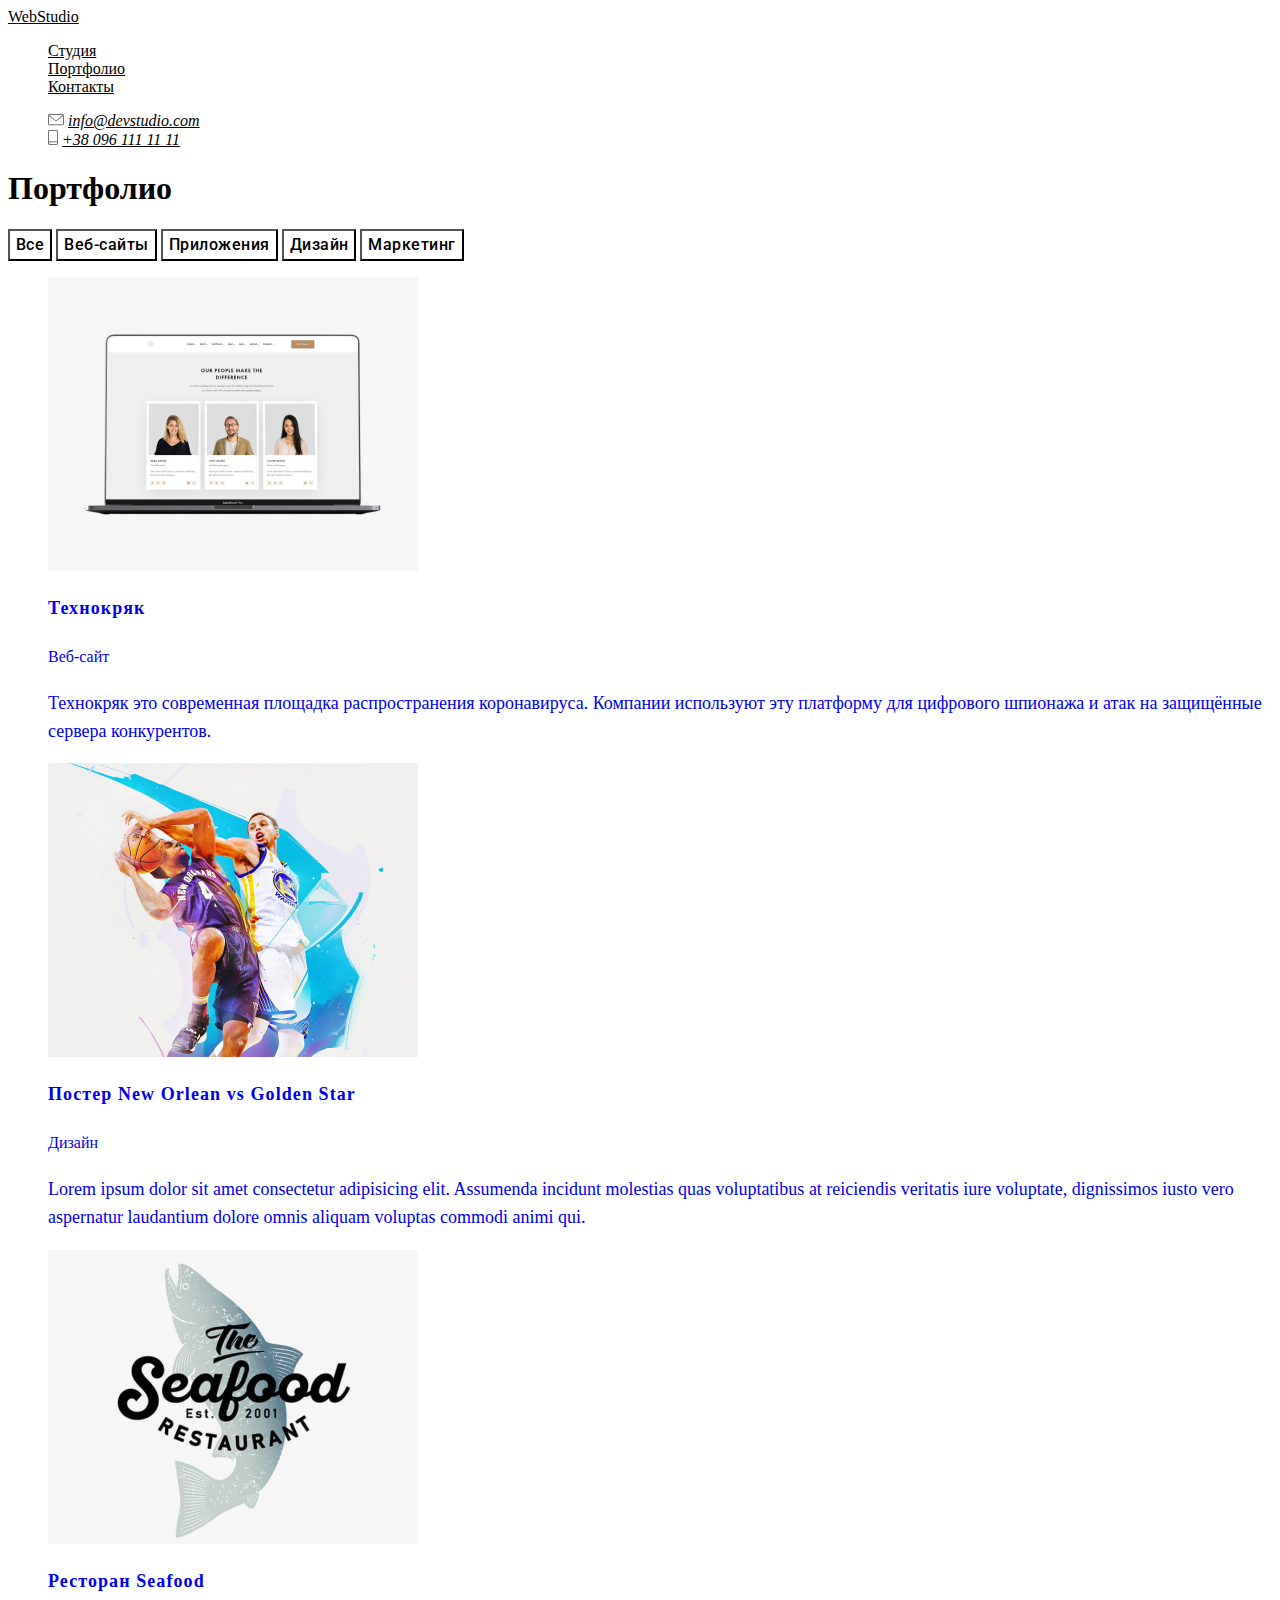
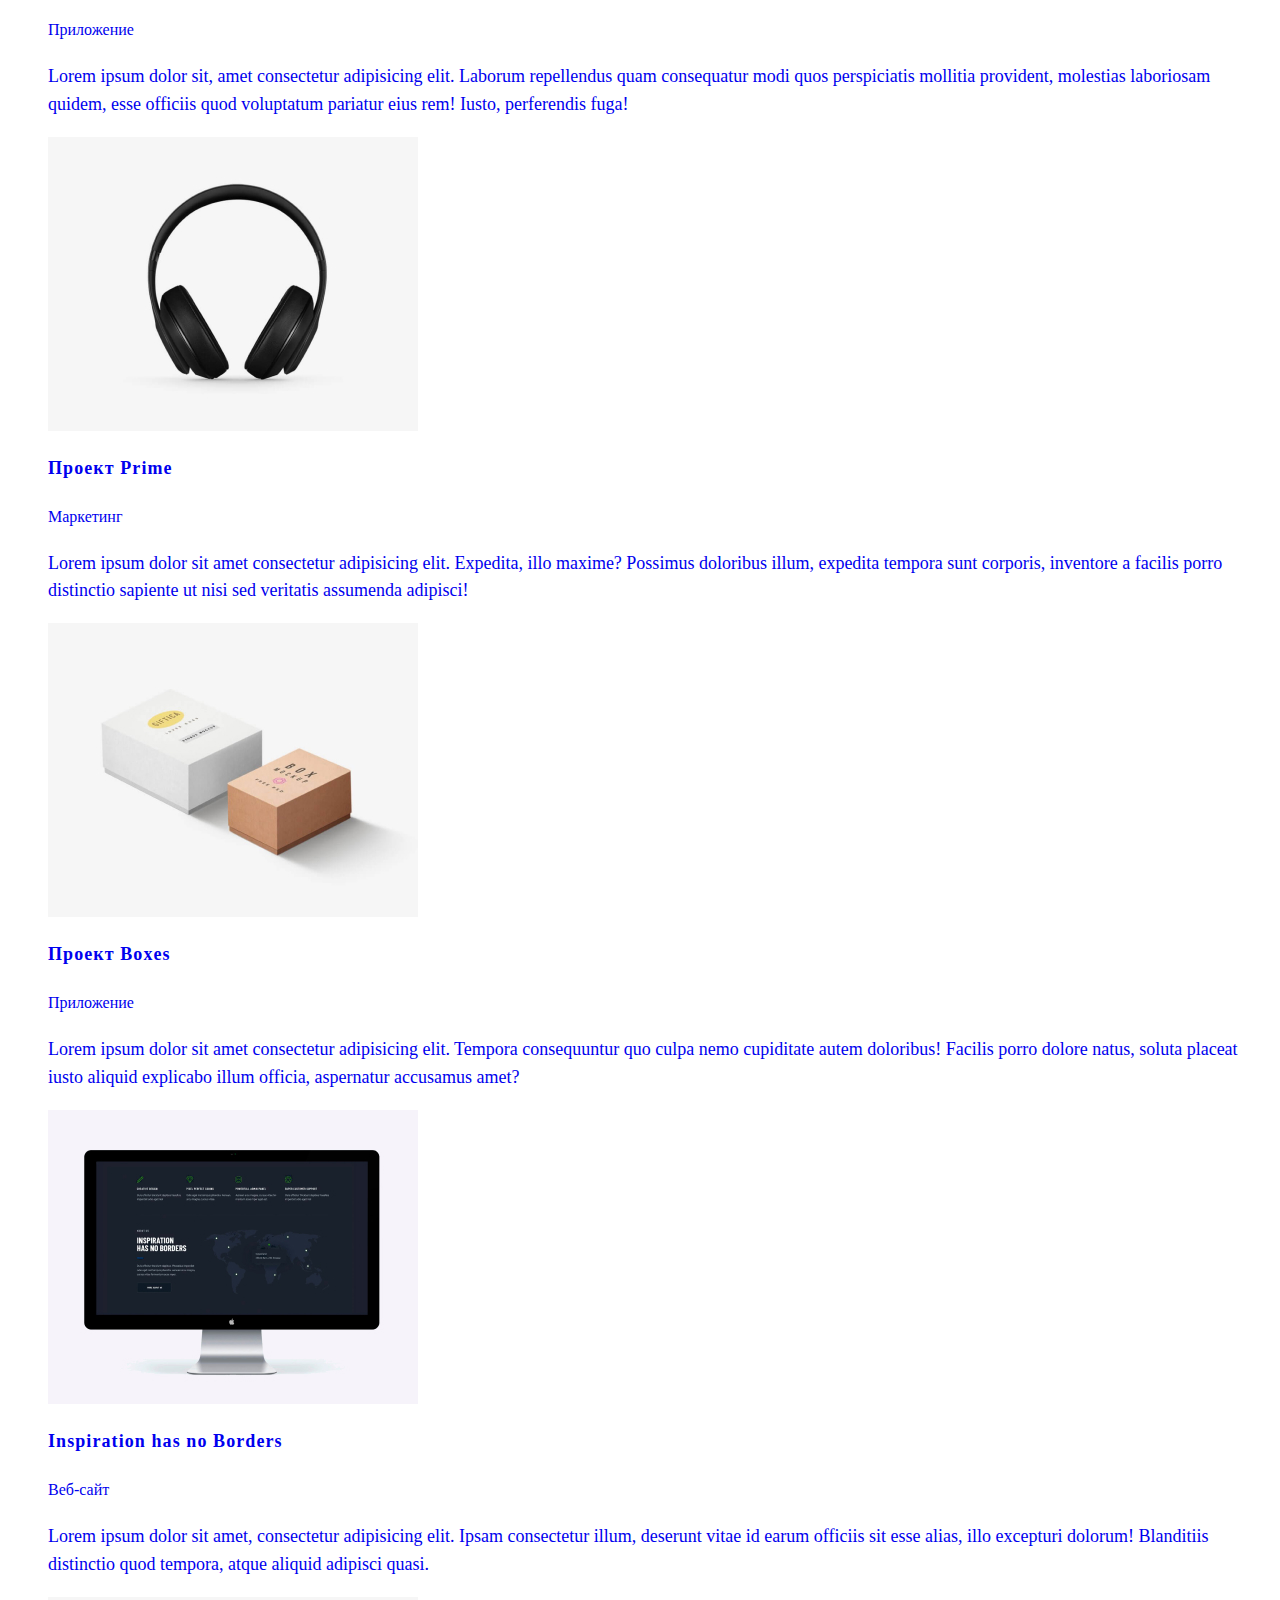
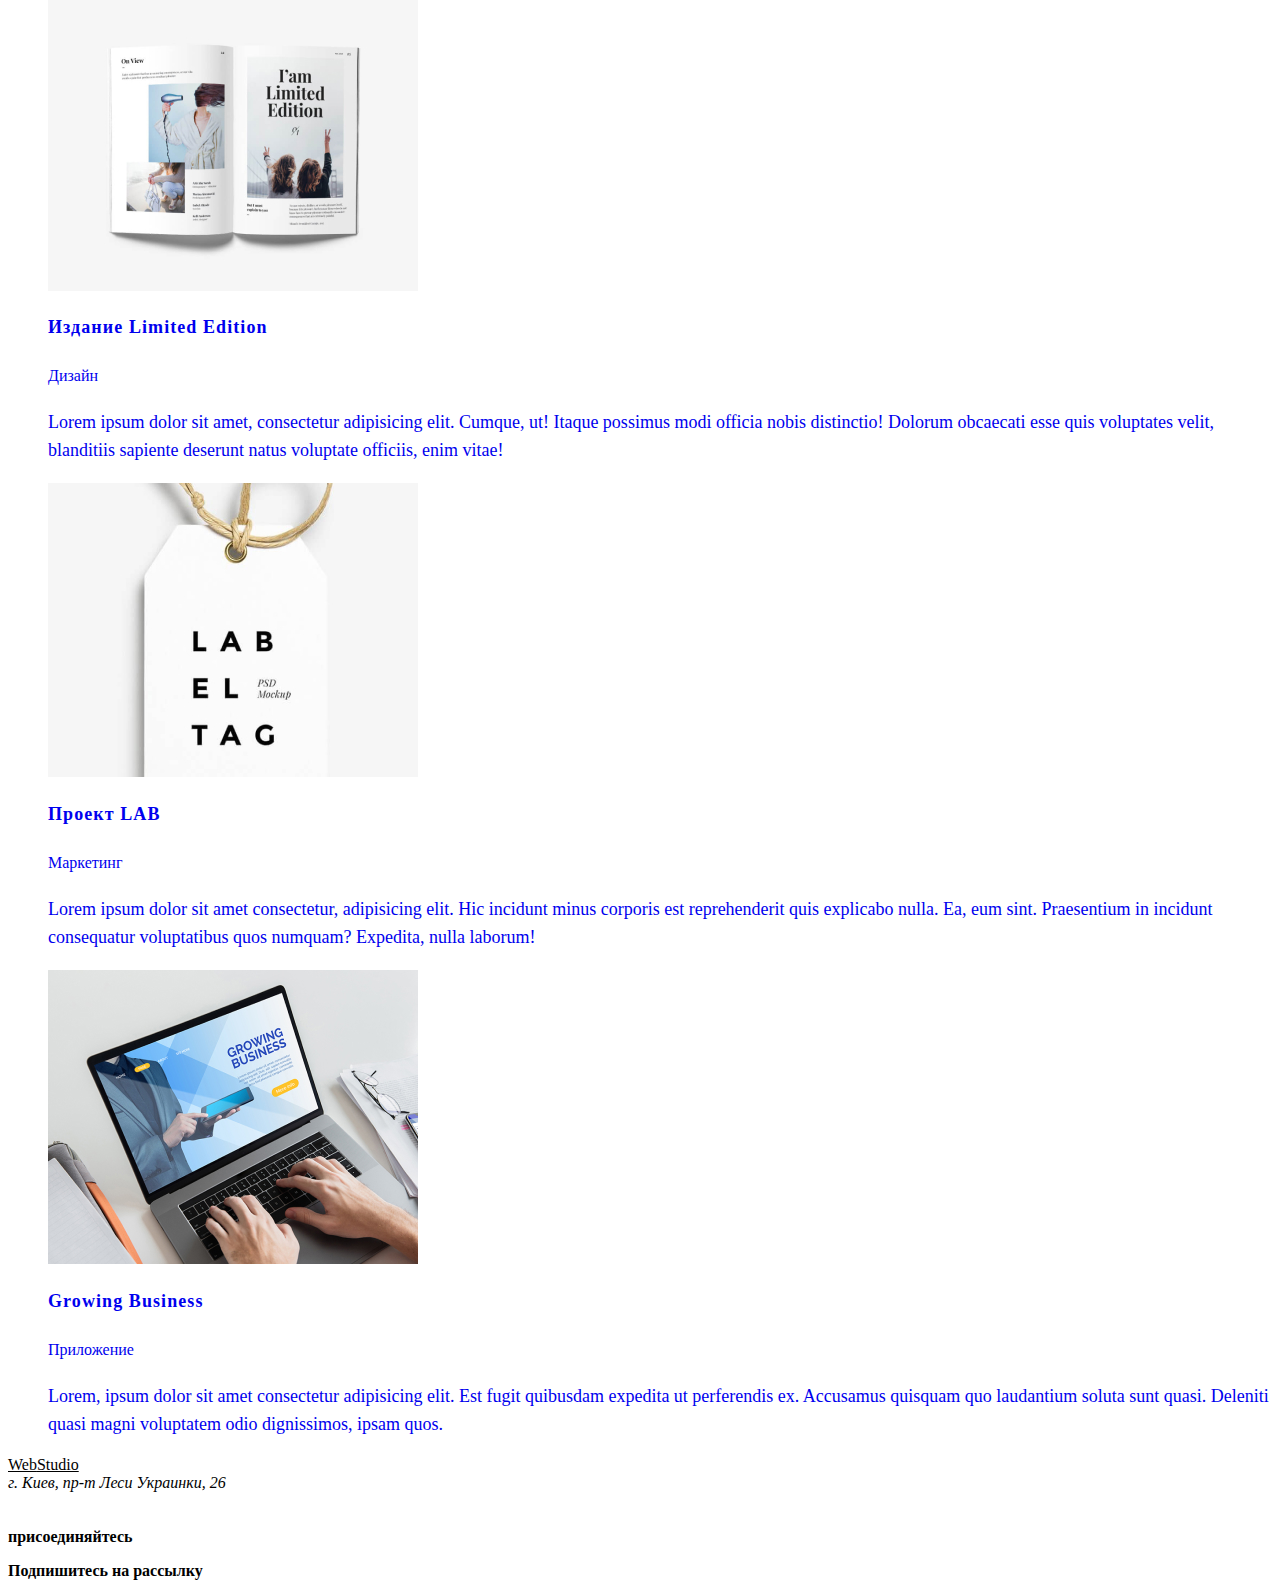
==== commit 56898d3a: "Добавляет стили для страницы Портфолио" ====
--- a/portfolio.html
+++ b/portfolio.html
@@ -8,35 +8,38 @@
       href="https://fonts.googleapis.com/css2?family=Raleway:wght@700&family=Roboto:wght@400;500;700&display=swap"
       rel="stylesheet"
     />
-    <link rel="stylesheet" href="./css/styles.css" />
+    <link rel="stylesheet" href="./css/common.css" />
+    <link rel="stylesheet" href="./css/portfolio.css" />
   </head>
   <body>
     <!-- Шапка сайта -->
     <header>
       <nav>
-        <a href="" class="logo">Web<span class="logo-word">Studio</span></a>
-        <ul>
-          <li><a href="./index.html">Студия</a></li>
-          <li><a href="" class="current">Портфолио</a></li>
-          <li><a href="">Контакты</a></li>
+        <a href="" class="logo">Web<span class="main">Studio</span></a>
+        <ul class="site-nav list">
+          <li><a href="./index.html" class="link">Студия</a></li>
+          <li><a href="" class="link current">Портфолио</a></li>
+          <li><a href="" class="link">Контакты</a></li>
         </ul>
       </nav>
       <address>
-        <ul>
+        <ul class="address list">
           <li>
             <img src="./images/mail.svg" alt="" />
-            <a href="mailto:info@devstudio.com">info@devstudio.com</a>
+            <a href="mailto:info@devstudio.com" class="link"
+              >info@devstudio.com</a
+            >
           </li>
           <li>
             <img src="./images/tel.svg" alt="" />
-            <a href="tel:+380961111111">+38 096 111 11 11</a>
+            <a href="tel:+380961111111" class="link">+38 096 111 11 11</a>
           </li>
         </ul>
       </address>
     </header>
     <main>
       <!--Портфолио-->
-      <section class="section">
+      <section class="portfolio">
         <h1 class="title">Портфолио</h1>
         <div class="menu">
           <button type="button" class="button">Все</button>
@@ -45,7 +48,7 @@
           <button type="button" class="button">Дизайн</button>
           <button type="button" class="button">Маркетинг</button>
         </div>
-        <ul class="section-list">
+        <ul class="apps">
           <li>
             <a href="">
               <img
@@ -55,7 +58,7 @@
                 height="294"
               />
               <h2 class="title">Технокряк</h2>
-              <p>Веб-сайт</p>
+              <p class="subtitle">Веб-сайт</p>
               <p class="text">
                 Технокряк это современная площадка распространения коронавируса.
                 Компании используют эту платформу для цифрового шпионажа и атак
@@ -72,7 +75,7 @@
                 height="294"
               />
               <h2 class="title">Постер New Orlean vs Golden Star</h2>
-              <p>Дизайн</p>
+              <p class="subtitle">Дизайн</p>
               <p class="text">
                 Lorem ipsum dolor sit amet consectetur adipisicing elit.
                 Assumenda incidunt molestias quas voluptatibus at reiciendis
@@ -90,7 +93,7 @@
                 height="294"
               />
               <h2 class="title">Ресторан Seafood</h2>
-              <p>Приложение</p>
+              <p class="subtitle">Приложение</p>
               <p class="text">
                 Lorem ipsum dolor sit, amet consectetur adipisicing elit.
                 Laborum repellendus quam consequatur modi quos perspiciatis
@@ -108,7 +111,7 @@
                 height="294"
               />
               <h2 class="title">Проект Prime</h2>
-              <p>Маркетинг</p>
+              <p class="subtitle">Маркетинг</p>
               <p class="text">
                 Lorem ipsum dolor sit amet consectetur adipisicing elit.
                 Expedita, illo maxime? Possimus doloribus illum, expedita
@@ -126,7 +129,7 @@
                 height="294"
               />
               <h2 class="title">Проект Boxes</h2>
-              <p>Приложение</p>
+              <p class="subtitle">Приложение</p>
               <p class="text">
                 Lorem ipsum dolor sit amet consectetur adipisicing elit. Tempora
                 consequuntur quo culpa nemo cupiditate autem doloribus! Facilis
@@ -144,7 +147,7 @@
                 height="294"
               />
               <h2 class="title">Inspiration has no Borders</h2>
-              <p>Веб-сайт</p>
+              <p class="subtitle">Веб-сайт</p>
               <p class="text">
                 Lorem ipsum dolor sit amet, consectetur adipisicing elit. Ipsam
                 consectetur illum, deserunt vitae id earum officiis sit esse
@@ -162,7 +165,7 @@
                 height="294"
               />
               <h2 class="title">Издание Limited Edition</h2>
-              <p>Дизайн</p>
+              <p class="subtitle">Дизайн</p>
               <p class="text">
                 Lorem ipsum dolor sit amet, consectetur adipisicing elit.
                 Cumque, ut! Itaque possimus modi officia nobis distinctio!
@@ -180,7 +183,7 @@
                 height="294"
               />
               <h2 class="title">Проект LAB</h2>
-              <p>Маркетинг</p>
+              <p class="subtitle">Маркетинг</p>
               <p class="text">
                 Lorem ipsum dolor sit amet consectetur, adipisicing elit. Hic
                 incidunt minus corporis est reprehenderit quis explicabo nulla.
@@ -198,7 +201,7 @@
                 height="294"
               />
               <h2 class="title">Growing Business</h2>
-              <p>Приложение</p>
+              <p class="subtitle">Приложение</p>
               <p class="text">
                 Lorem, ipsum dolor sit amet consectetur adipisicing elit. Est
                 fugit quibusdam expedita ut perferendis ex. Accusamus quisquam
@@ -212,15 +215,17 @@
     </main>
     <!-- Футер -->
     <footer>
-      <a href="" class="logo">Web<span class="logo-text">Studio</span></a>
+      <a href="" class="logo">Web<span class="accent">Studio</span></a>
       <address>
         г. Киев, пр-т Леси Украинки, 26 <br />
-        info@example.com <br />
-        +38 099 111 11 11
+        <span class="contacts"
+          >info@example.com <br />
+          +38 099 111 11 11</span
+        >
       </address>
-      <div>
-        <b>присоединяйтесь</b>
-        <ul>
+      <div class="join">
+        <b class="text">присоединяйтесь</b>
+        <ul class="list">
           <li>
             <a href="" aria-label="Instagram link"></a>
           </li>
@@ -234,6 +239,9 @@
             <a href="" aria-label="Linkedin link"></a>
           </li>
         </ul>
+      </div>
+      <div class="join">
+        <b class="text">Подпишитесь на рассылку</b>
       </div>
     </footer>
   </body>
--- a/css/common.css
+++ b/css/common.css
@@ -0,0 +1,68 @@
+root {
+  --primary-text-color: #757575;
+  --title-text-color: #212121;
+  --accent-color: #2196f3;
+  --secondary-text-color: #ffffff;
+  --primary-bg-color: #ffffff;
+  --secondary-bg-color: #f5f4fa;
+  --footer-bg-color: #2f303a;
+}
+
+body {
+  background-color: var(--primary-bg-color);
+  color: var(--primary-text-color);
+}
+.list {
+  list-style: none;
+}
+/* Navigation */
+/* Logo */
+.logo {
+  color: var(--accent-color);
+}
+.logo-word {
+  color: var(--title-text-color);
+}
+.logo-text {
+  color: var(--secondary-text-color);
+}
+/* Site-nav */
+.site-nav .link {
+  color: var(--title-text-color);
+}
+.site-nav .link:hover,
+.site-nav .link:focus {
+  color: var(--accent-color);
+}
+.site-nav .link.current {
+  color: var(--accent-color);
+}
+.address .link {
+  color: var(--title-text-color);
+}
+.address .link:hover,
+.address .link:focus {
+  color: var(--accent-color);
+}
+/* Footer */
+footer {
+  background-color: var(--footer-bg-color);
+}
+
+address {
+  color: var(--secondary-text-color);
+}
+
+.contacts {
+  color: rgba(255, 255, 255, 0.6);
+}
+
+.join .text {
+  color: var(--secondary-text-color);
+}
+
+/* Button */
+.button {
+  color: var(--secondary-text-color);
+  background-color: var(--accent-color);
+}
--- a/css/portfolio.css
+++ b/css/portfolio.css
@@ -0,0 +1,40 @@
+.apps a {
+  text-decoration: none;
+  text-align: unset;
+}
+.apps > li {
+  list-style: none;
+}
+.menu .button {
+  color: var(--title-text-color);
+  background-color: var(--secondary-bg-color);
+  font-family: Roboto, sans-serif;
+  font-weight: 500;
+  font-size: 16px;
+  line-height: 1.62;
+  letter-spacing: 0.03em;
+}
+.menu .button:hover,
+.menu .button:focus {
+  color: var(--secondary-text-color);
+  background-color: var(--accent-color);
+}
+.apps .text {
+  color: var(--secondary-text-color);
+  font-weight: 400;
+  font-size: 18px;
+  line-height: 1.55;
+}
+.apps .title {
+  color: var(--title-text-color);
+  font-weight: 700;
+  font-size: 18px;
+  line-height: 2;
+  letter-spacing: 0.06em;
+}
+.subtitle {
+  color: var(--primary-text-color);
+  font-weight: 400;
+  font-size: 16px;
+  line-height: 1.87;
+}
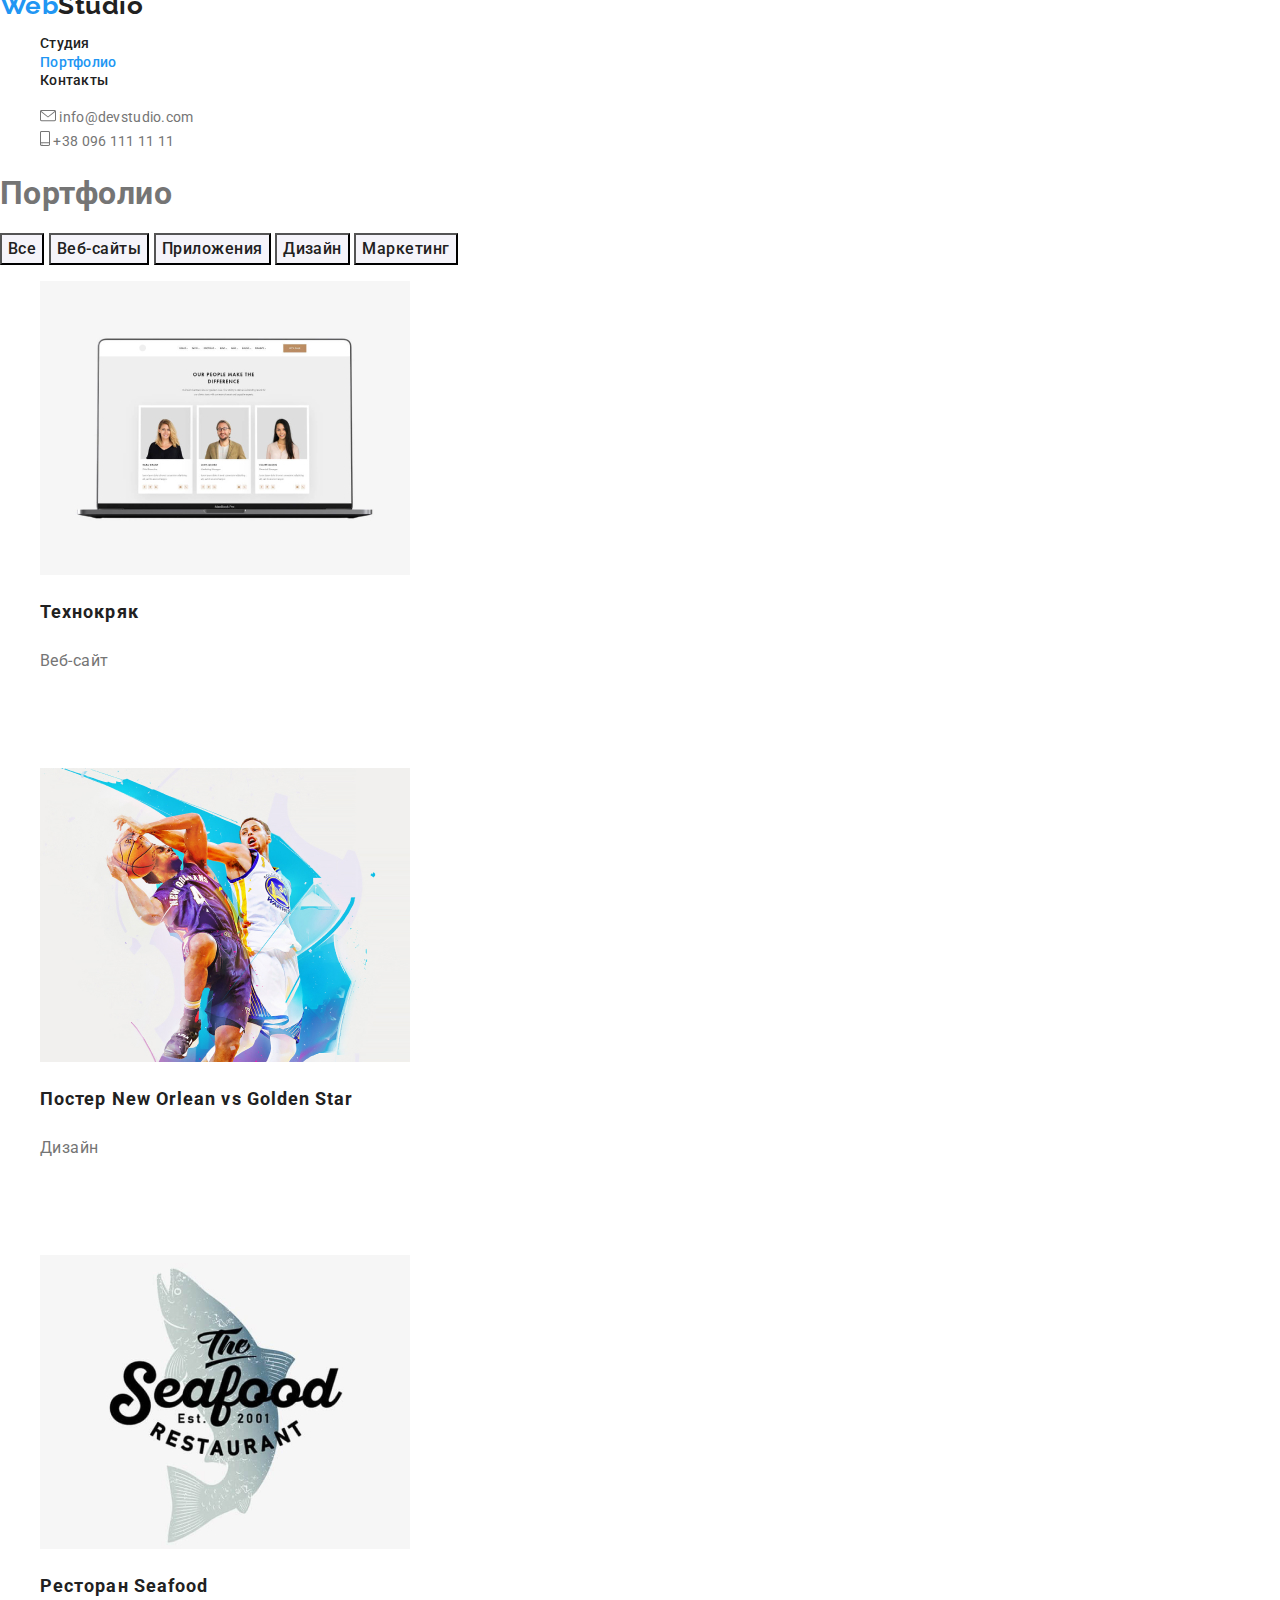
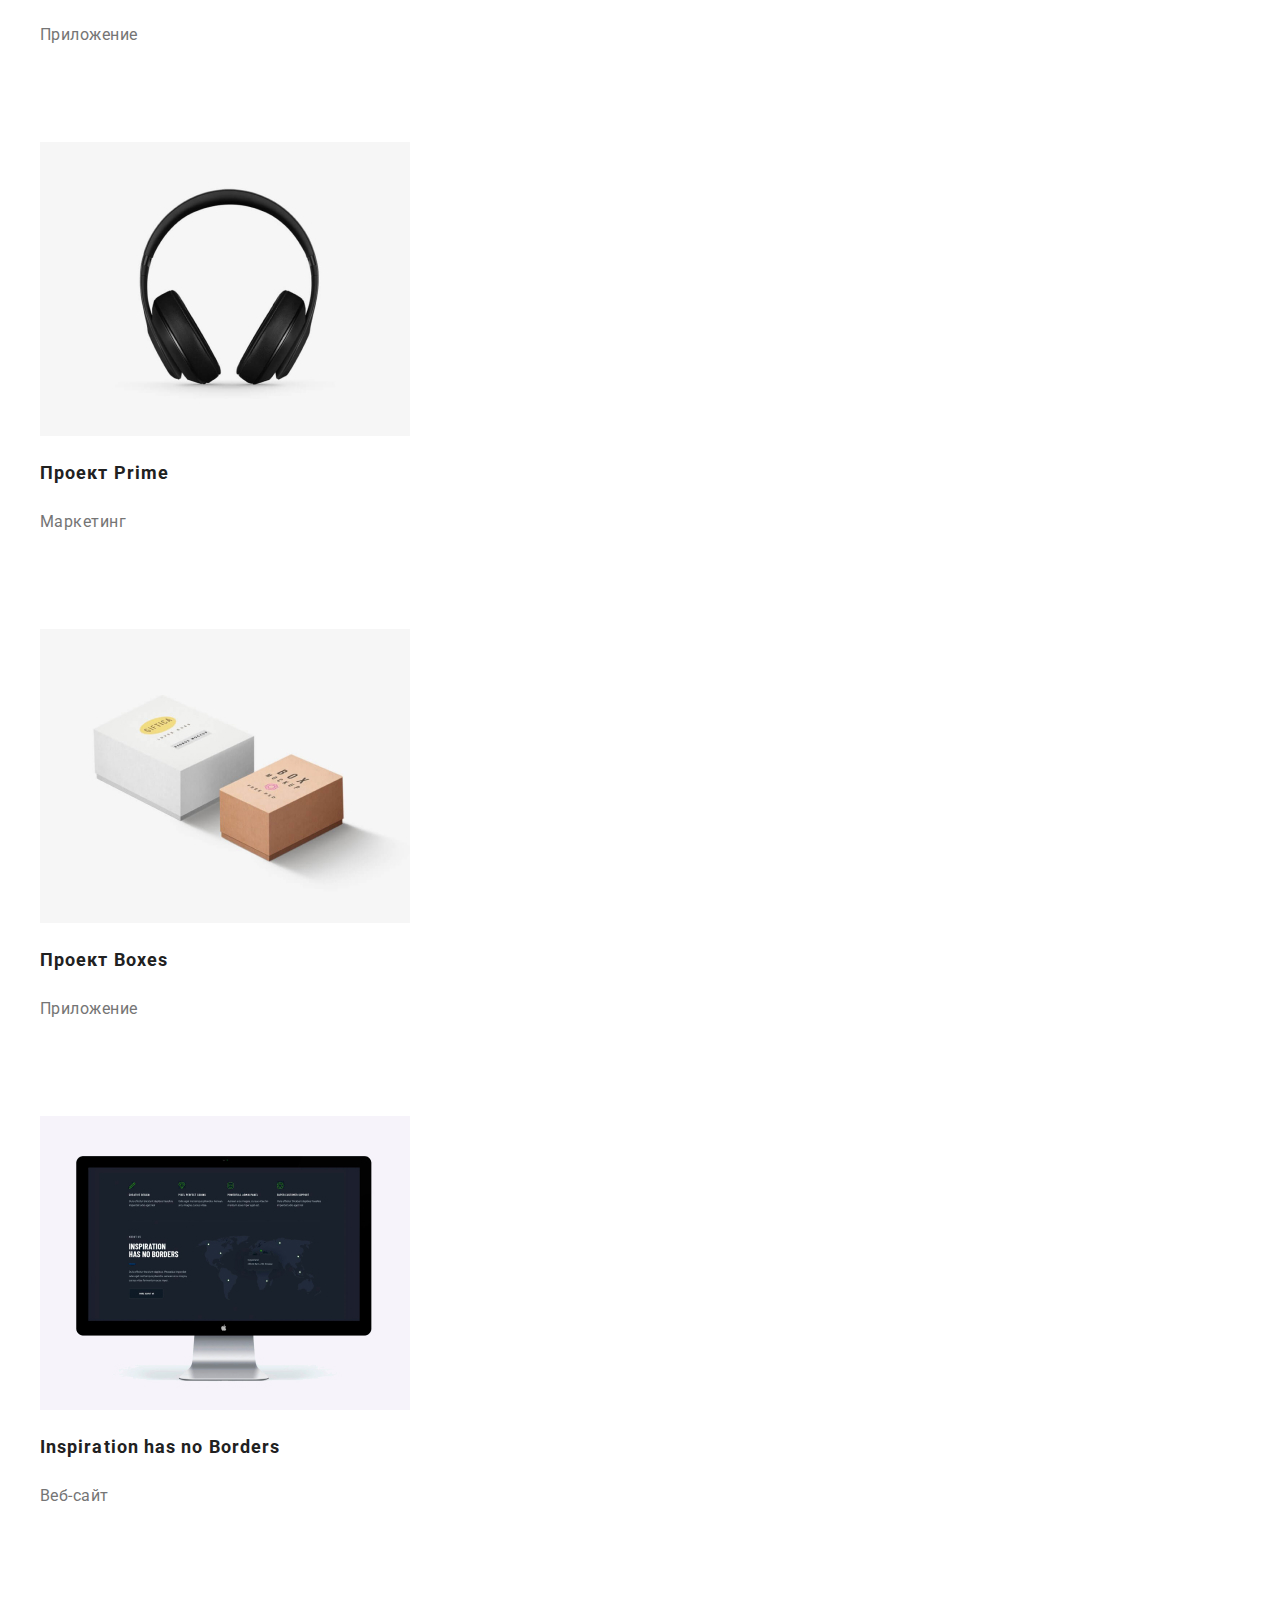
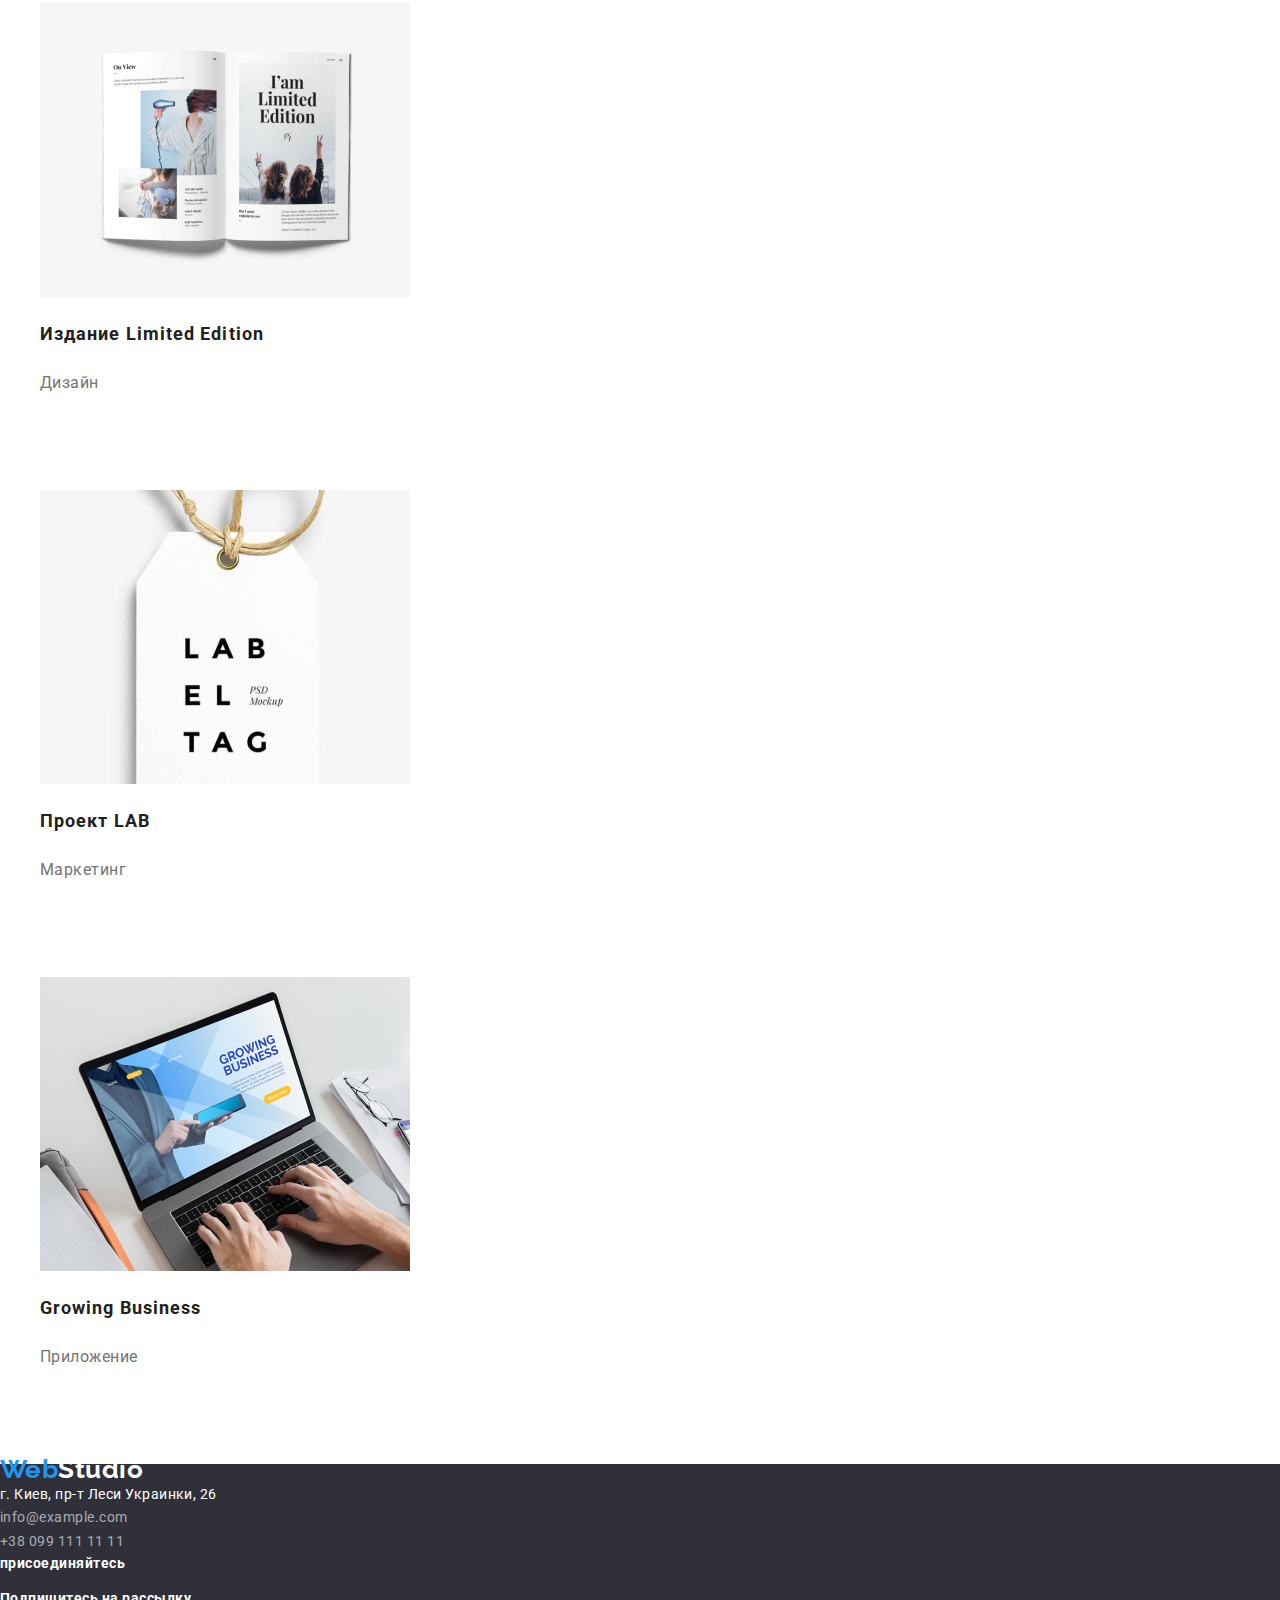
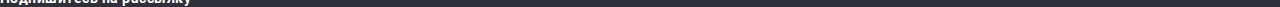
==== commit ed81f7b2: "Добавляет нормализацию стилей" ====
--- a/portfolio.html
+++ b/portfolio.html
@@ -4,6 +4,10 @@
     <meta charset="UTF-8" />
     <meta name="viewport" content="width=device-width, initial-scale=1.0" />
     <title>Document</title>
+    <link
+      rel="stylesheet"
+      href="https://cdnjs.cloudflare.com/ajax/libs/modern-normalize/0.7.0/modern-normalize.min.css"
+    />
     <link
       href="https://fonts.googleapis.com/css2?family=Raleway:wght@700&family=Roboto:wght@400;500;700&display=swap"
       rel="stylesheet"
--- a/css/common.css
+++ b/css/common.css
@@ -1,4 +1,4 @@
-root {
+:root {
   --primary-text-color: #757575;
   --title-text-color: #212121;
   --accent-color: #2196f3;
@@ -11,6 +11,8 @@
 body {
   background-color: var(--primary-bg-color);
   color: var(--primary-text-color);
+  font-family: Roboto, sans-serif;
+  letter-spacing: 0.03em;
 }
 .list {
   list-style: none;
@@ -19,16 +21,22 @@
 /* Logo */
 .logo {
   color: var(--accent-color);
+  font-family: Raleway, sans-serif;
+  font-weight: 700;
+  font-size: 26px;
+  line-height: 1.19px;
+  text-decoration: none;
 }
-.logo-word {
-  color: var(--title-text-color);
+.logo .main {
+  color: #212121;
 }
-.logo-text {
-  color: var(--secondary-text-color);
+.logo .accent {
+  color: #ffffff;
 }
 /* Site-nav */
 .site-nav .link {
   color: var(--title-text-color);
+  font-weight: 500;
 }
 .site-nav .link:hover,
 .site-nav .link:focus {
@@ -38,11 +46,20 @@
   color: var(--accent-color);
 }
 .address .link {
-  color: var(--title-text-color);
+  color: var(--primary-text-color);
+  font-weight: 400;
 }
 .address .link:hover,
 .address .link:focus {
   color: var(--accent-color);
+}
+.address .link,
+.site-nav .link {
+  font-style: normal;
+  font-size: 14px;
+  line-height: 1.14px;
+  letter-spacing: 0.02em;
+  text-decoration: none;
 }
 /* Footer */
 footer {
@@ -51,6 +68,10 @@
 
 address {
   color: var(--secondary-text-color);
+  font-weight: 400;
+  font-style: normal;
+  font-size: 14px;
+  line-height: 1.71;
 }
 
 .contacts {
@@ -59,10 +80,23 @@
 
 .join .text {
   color: var(--secondary-text-color);
+  font-weight: 700;
+  font-size: 14px;
+  line-height: 1.14;
+}
+.join .list.a:hover,
+.join .list.a:focus {
+  color: var(--accent-color);
 }
 
 /* Button */
 .button {
   color: var(--secondary-text-color);
   background-color: var(--accent-color);
+  font-family: Roboto, sans-serif;
+  font-weight: 700;
+  font-size: 16px;
+  line-height: 1.87;
+  letter-spacing: 0.06em;
+  text-decoration: none;
 }
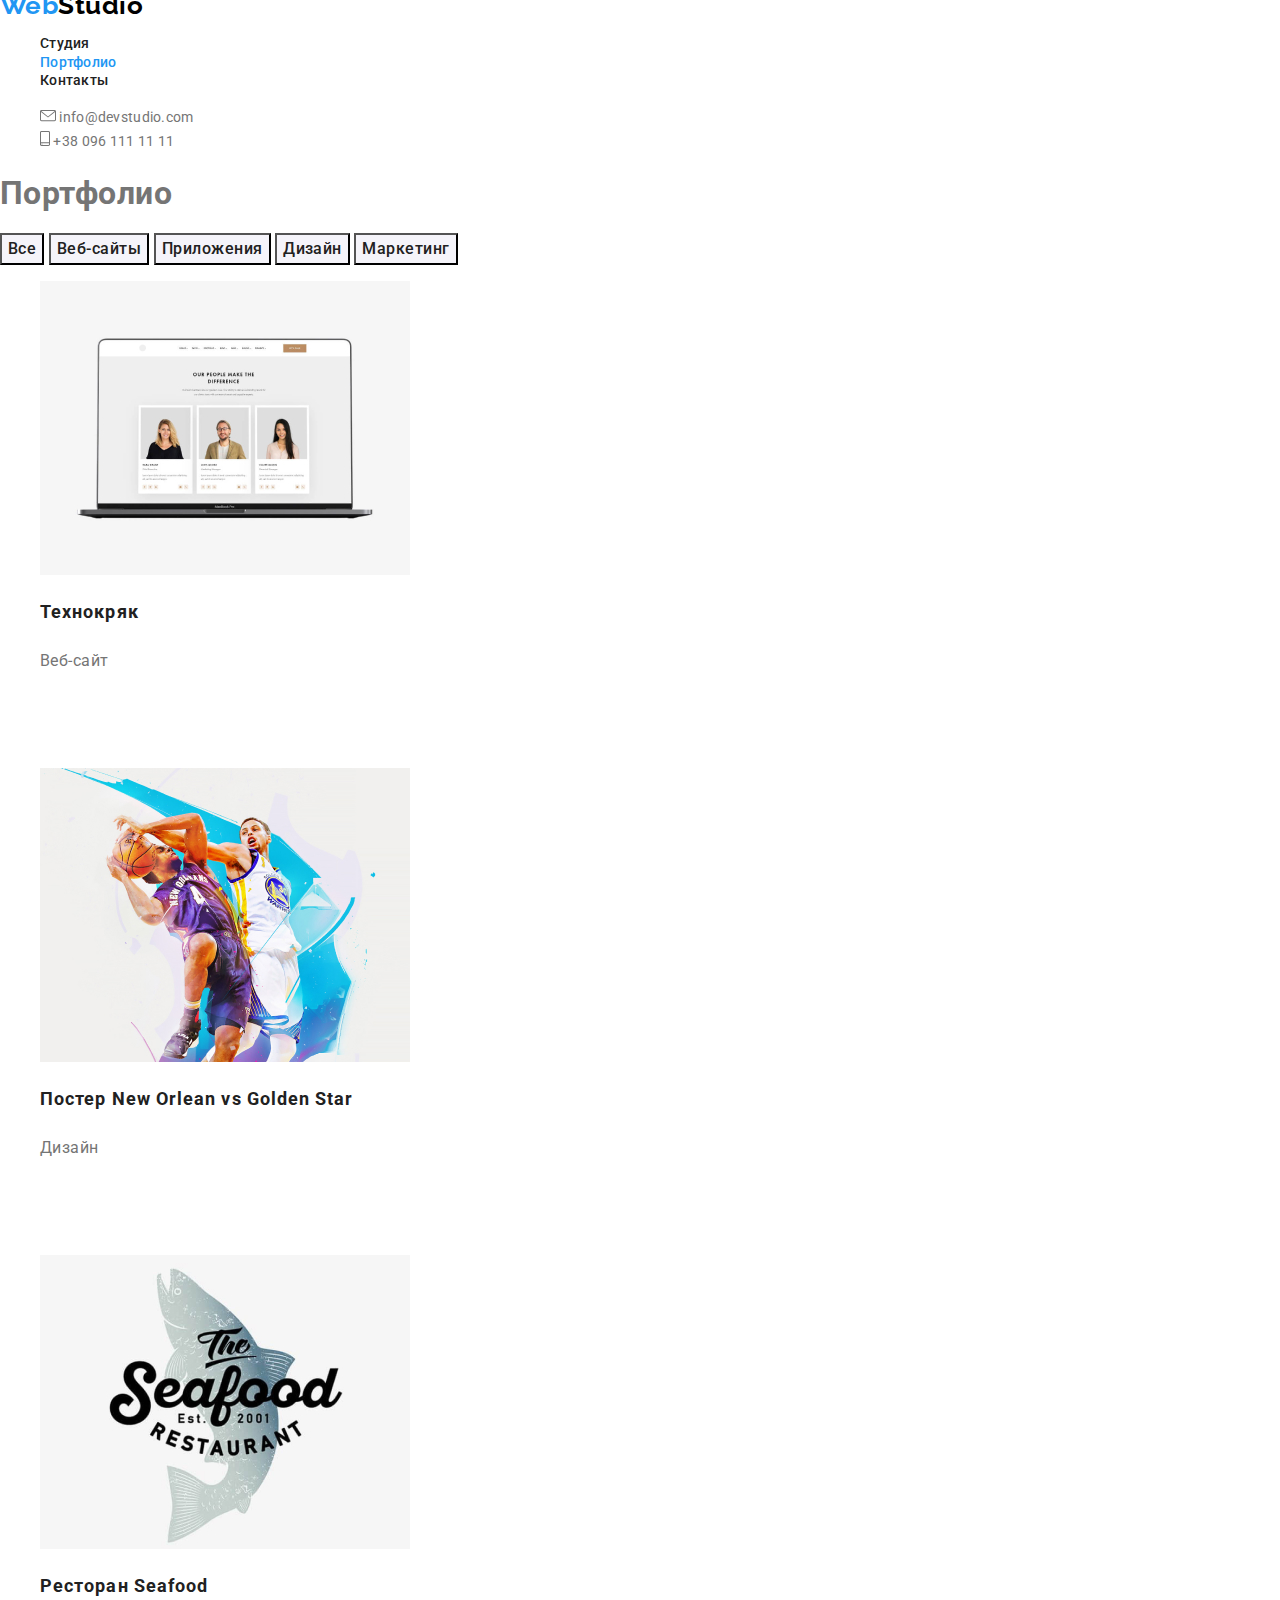
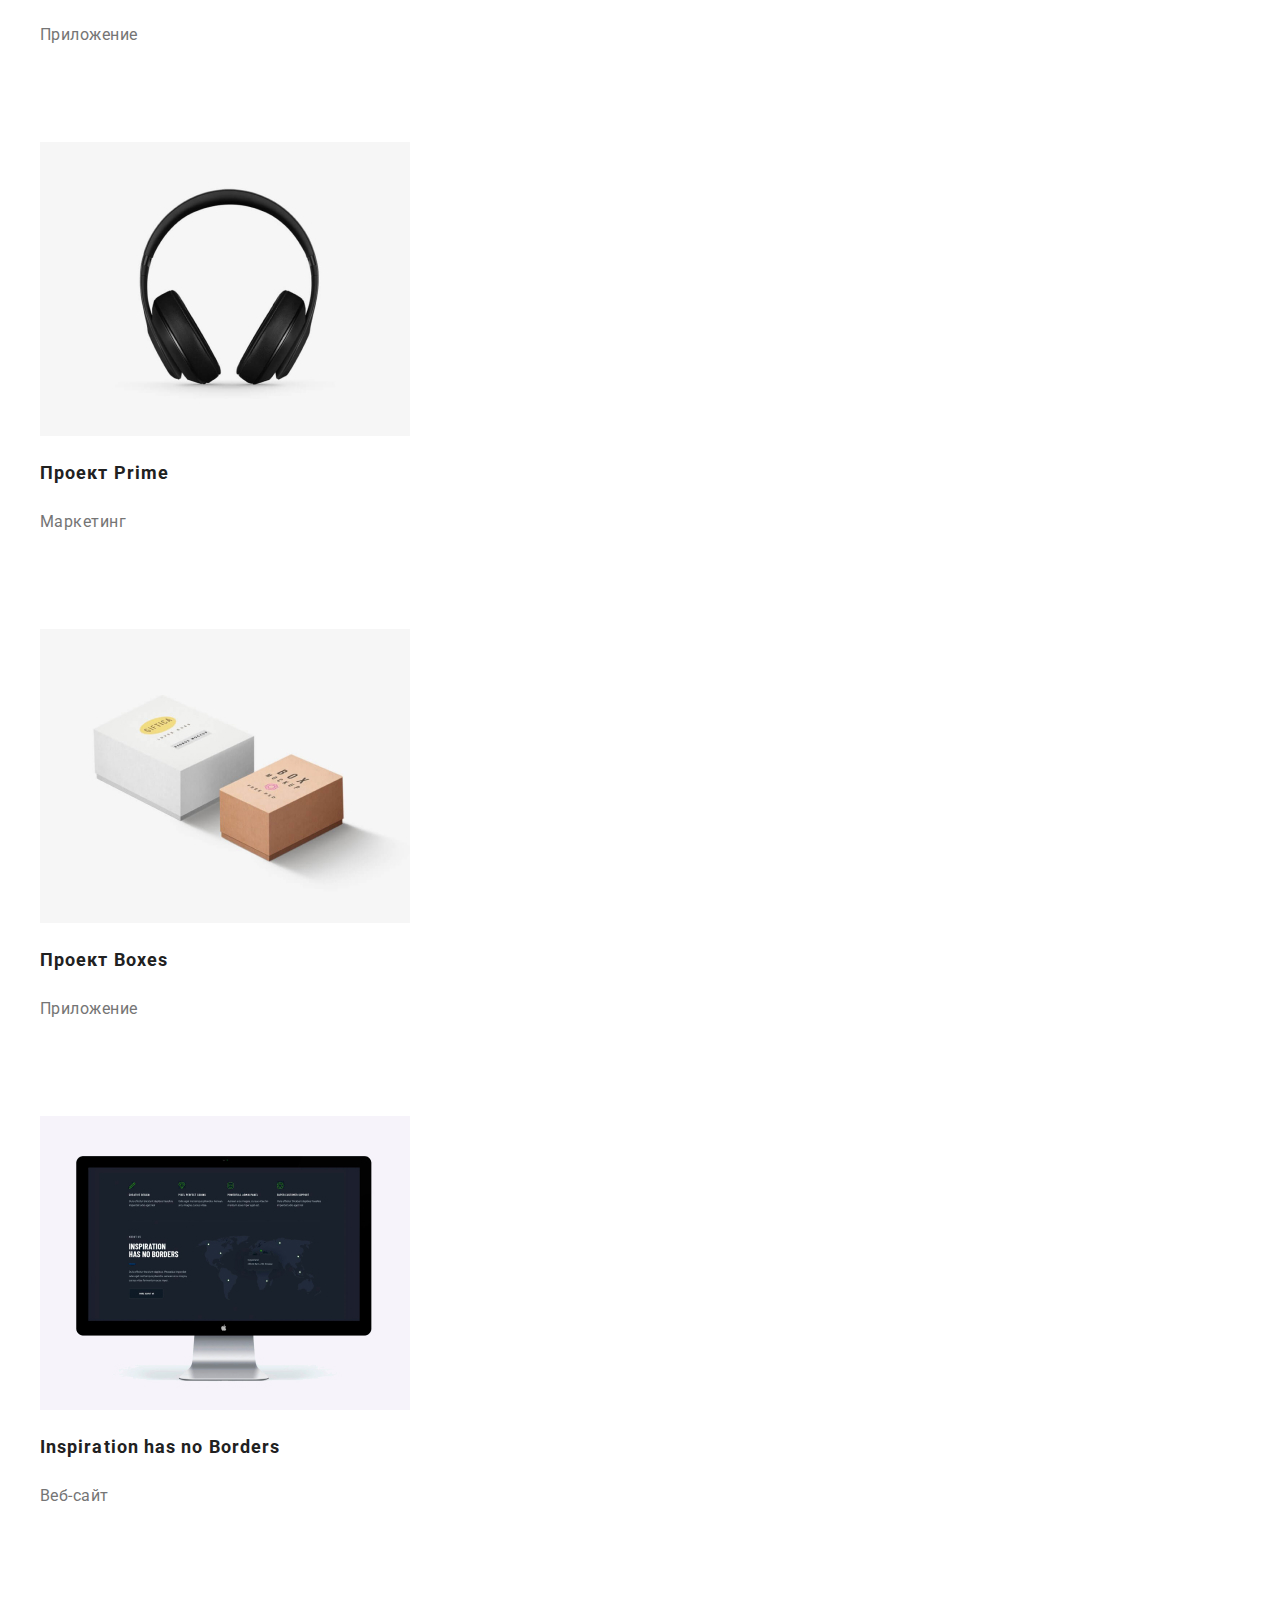
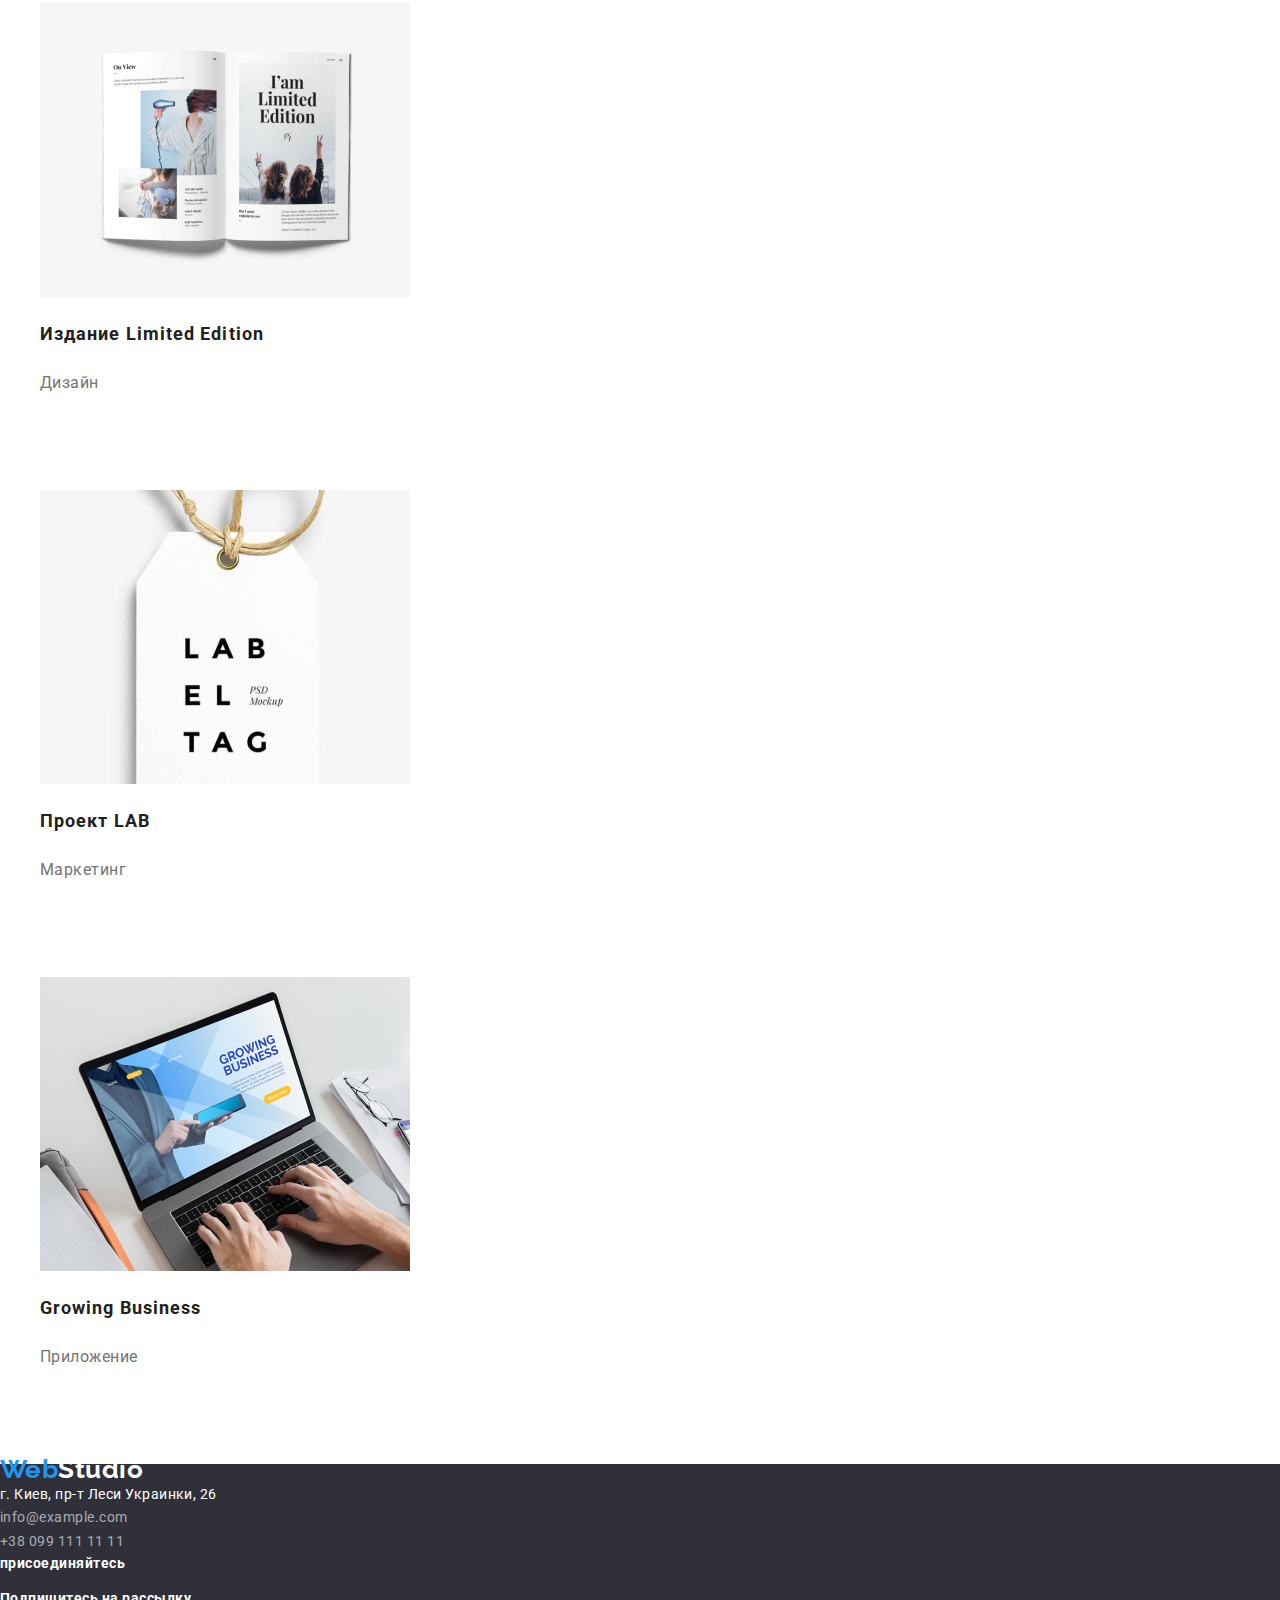
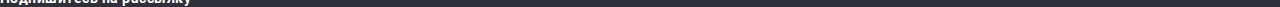
==== commit 9dba9c8f: "Исправляет цвет логотипа" ====
--- a/portfolio.html
+++ b/portfolio.html
@@ -5,12 +5,12 @@
     <meta name="viewport" content="width=device-width, initial-scale=1.0" />
     <title>Document</title>
     <link
+      href="https://fonts.googleapis.com/css2?family=Raleway:wght@700&family=Roboto:wght@400;500;700&display=swap"
+      rel="stylesheet"
+    />
+    <link
       rel="stylesheet"
       href="https://cdnjs.cloudflare.com/ajax/libs/modern-normalize/0.7.0/modern-normalize.min.css"
-    />
-    <link
-      href="https://fonts.googleapis.com/css2?family=Raleway:wght@700&family=Roboto:wght@400;500;700&display=swap"
-      rel="stylesheet"
     />
     <link rel="stylesheet" href="./css/common.css" />
     <link rel="stylesheet" href="./css/portfolio.css" />
--- a/css/common.css
+++ b/css/common.css
@@ -28,7 +28,7 @@
   text-decoration: none;
 }
 .logo .main {
-  color: #212121;
+  color: #000000;
 }
 .logo .accent {
   color: #ffffff;
